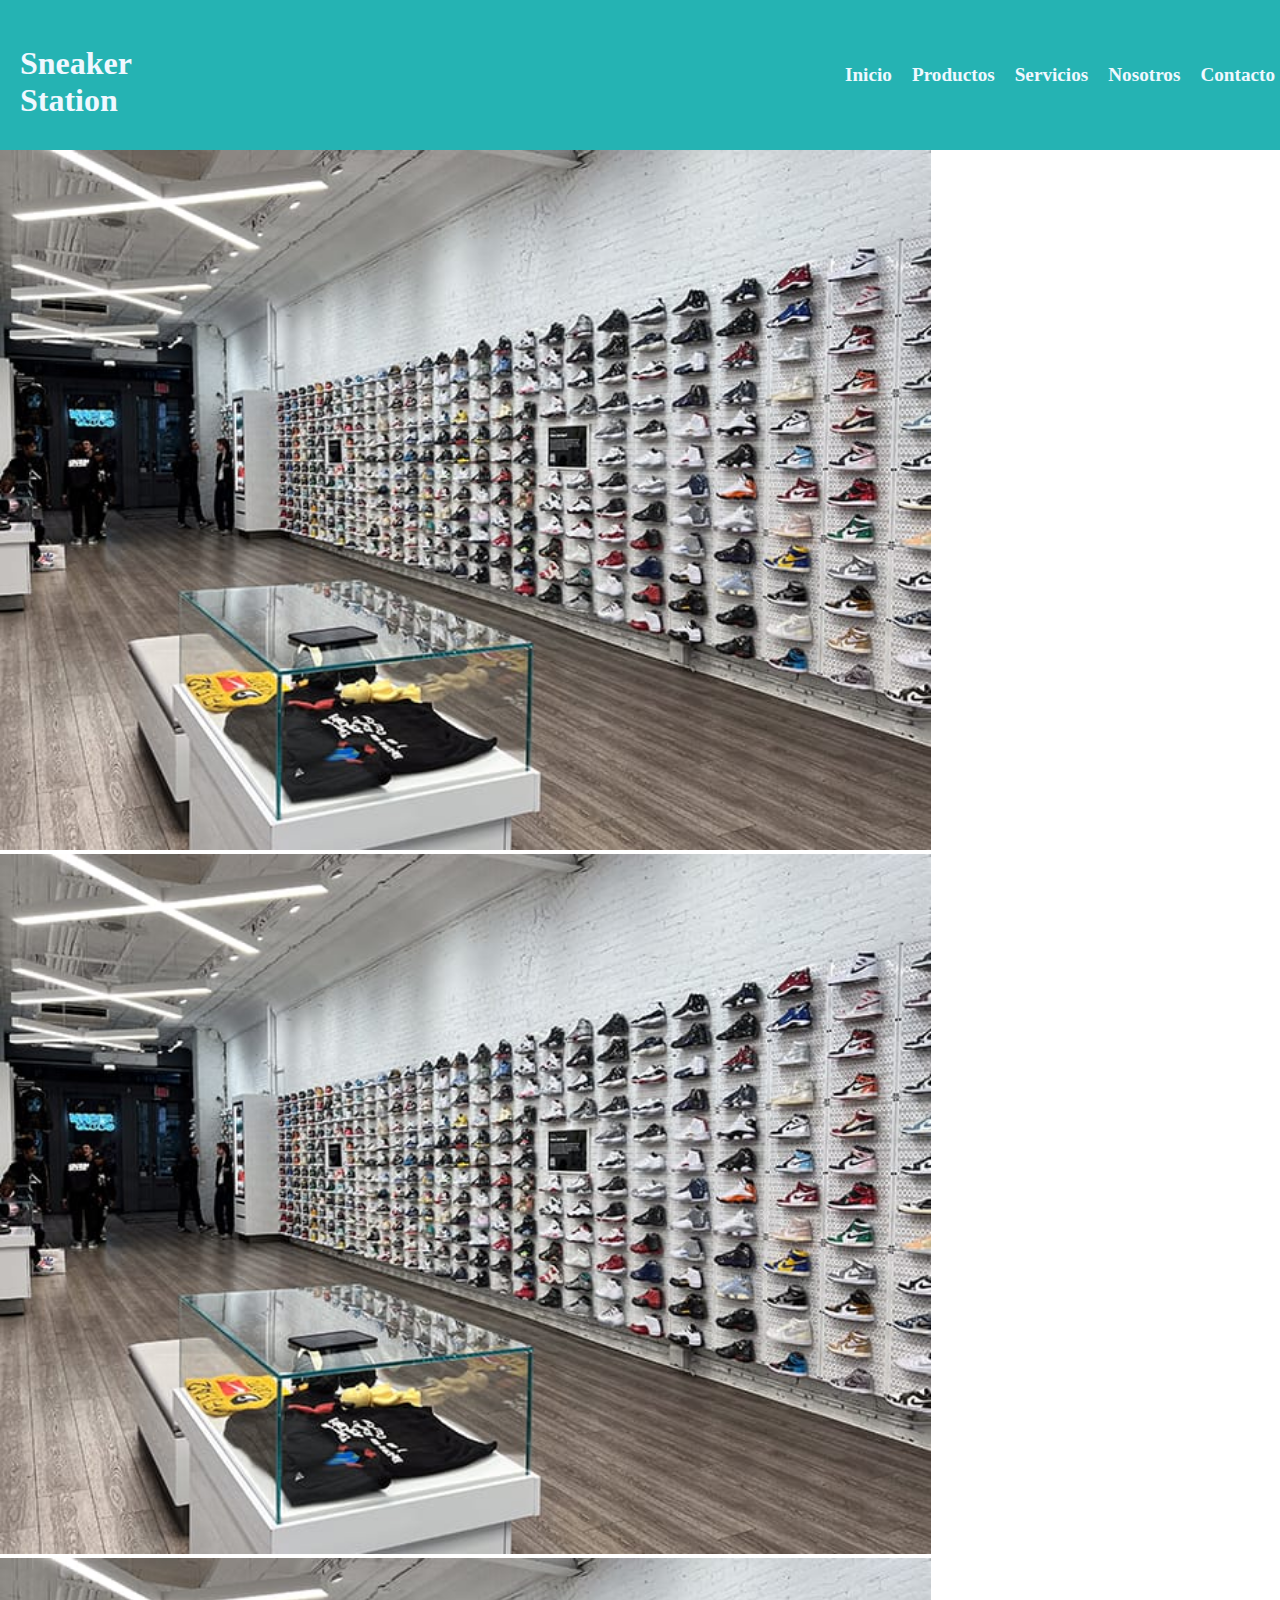
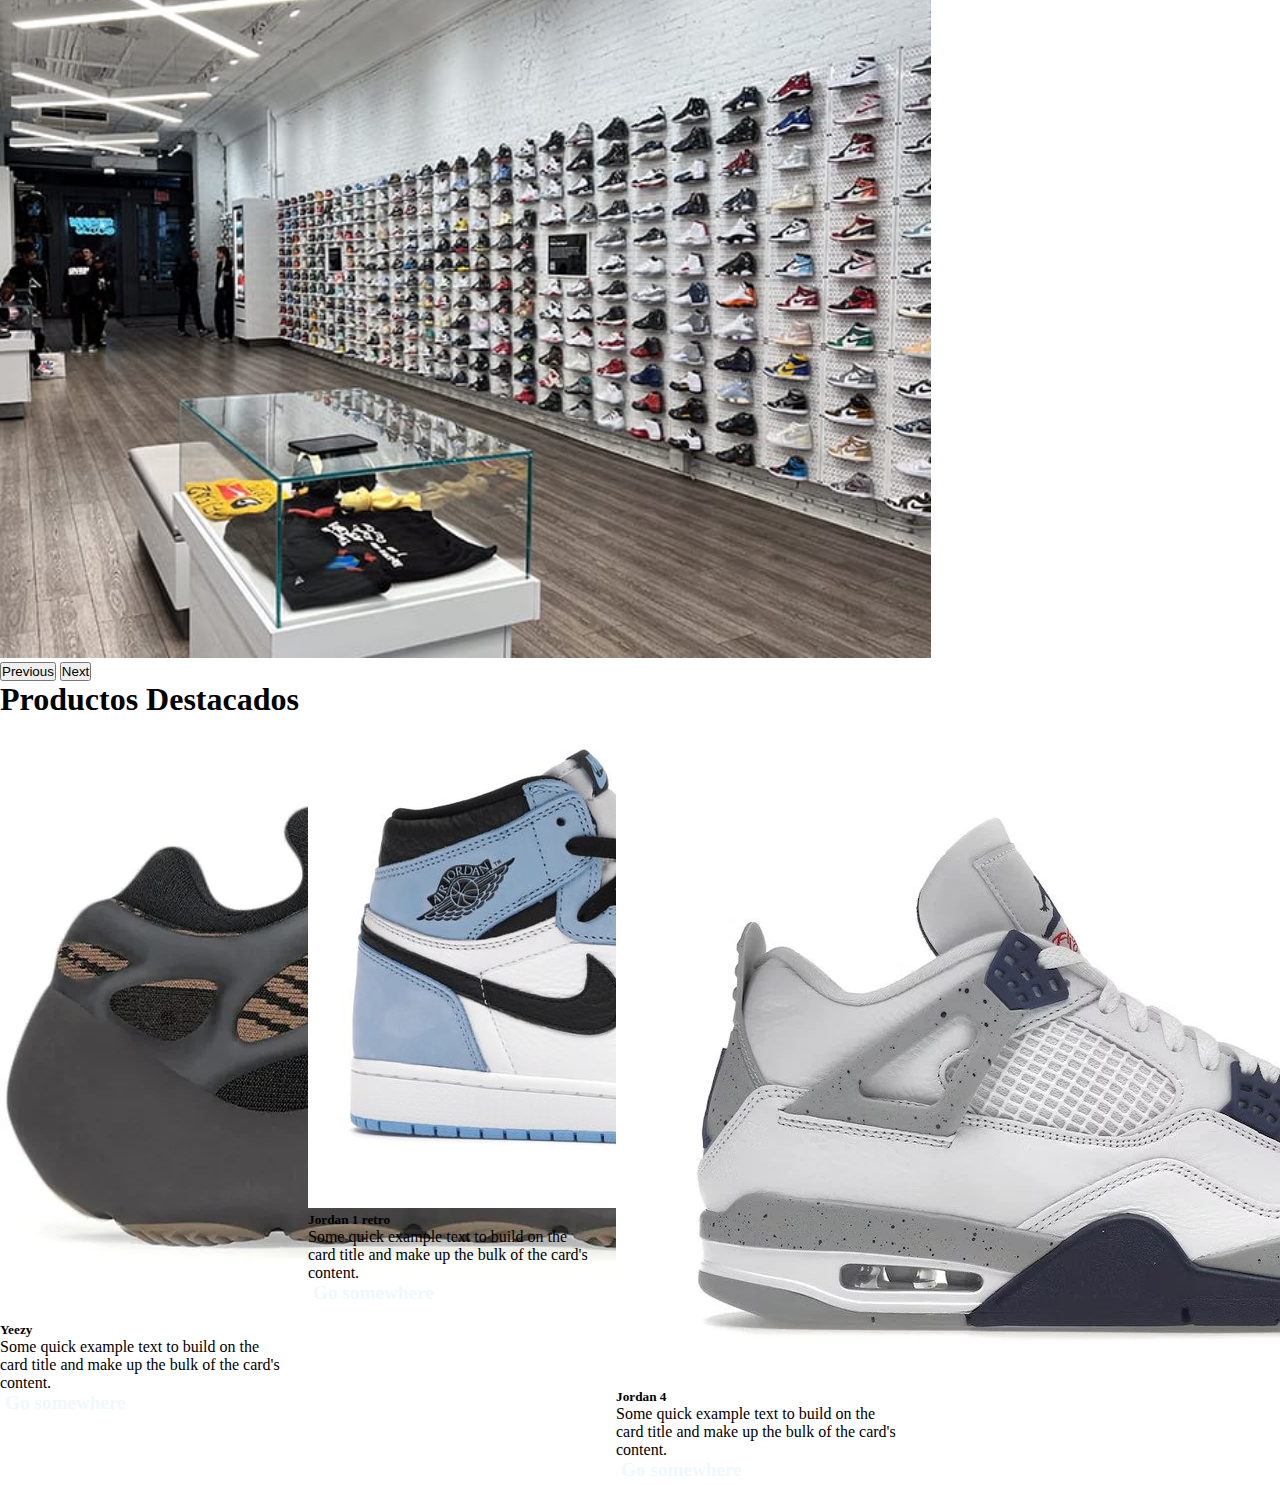
==== index.html @ c16ad3e0 "agregando todos los archivos" ====
<!DOCTYPE html>
<html lang="en">
<head>
    <meta charset="UTF-8">
    <meta name="viewport" content="width=device-width, initial-scale=1.0">
    <title>Document</title>
    <link rel="stylesheet" href="./css/style.css">
    <link href="https://cdn.jsdelivr.net/npm/bootstrap@5.0.2/dist/css/bootstrap.min.css" rel="stylesheet" integrity="sha384-EVSTQN3/azprG1Anm3QDgpJLIm9Nao0Yz1ztcQTwFspd3yD65VohhpuuCOmLASjC" crossorigin="anonymous">
</head>
<body>
<!-- Esto es el header-->
    <header class="navegador">
        <div class="cajaLogo">
            <h1>Sneaker Station</h1>
        </div>
        
        <div class="cajaLista">
            <ul class="lista">
                <li class="boton"><a href="index.html">Inicio</a></li>
                <li class="boton"><a href="pages/productos.html">Productos</a></li>
                <li class="boton"><a href="pages/servicios.html">Servicios</a></li>
                <li class="boton"><a href="pages/nosotros.html">Nosotros</a></li>
                <li class="boton"><a href="pages/contacto.html">Contacto</a></li>
            </ul>
        <div class="boton-hamburguesa"> 
          &#9776;
        </div>
    
        </div>
    </header>
    
    
    <div id="carouselExampleControls" class="carousel slide" data-bs-ride="carousel">
        <div class="carousel-inner">
          <div class="carousel-item active">
            <img src="/imagenes/pagina-inicio.jpg" class="d-block w-100" id="imagen-inicio" alt="...">
          </div>
          <div class="carousel-item">
            <img src="/imagenes/pagina-inicio.jpg" class="d-block w-100" id="imagen-inicio" alt="...">
          </div>
          <div class="carousel-item">
            <img src="/imagenes/pagina-inicio.jpg" class="d-block w-100" id="imagen-inicio" alt="...">
          </div>
        </div>
        <button class="carousel-control-prev" type="button" data-bs-target="#carouselExampleControls" data-bs-slide="prev">
          <span class="carousel-control-prev-icon" aria-hidden="true"></span>
          <span class="visually-hidden">Previous</span>
        </button>
        <button class="carousel-control-next" type="button" data-bs-target="#carouselExampleControls" data-bs-slide="next">
          <span class="carousel-control-next-icon" aria-hidden="true"></span>
          <span class="visually-hidden">Next</span>
        </button>
      </div>

  <h1 class="titulo-productos">Productos Destacados</h1>
     
  <div class="caja-tarjetas">   
    
    <div class="card" style="width: 18rem;">
        <img src="./imagenes/16231742_30801412_1000_1000x.webp" class="card-img-top" alt="...">
        <div class="card-body">
          <h5 class="card-title">Yeezy </h5>
          <p class="card-text">Some quick example text to build on the card title and make up the bulk of the card's content.</p>
          <a href="#" class="btn btn-primary">Go somewhere</a>
        </div>
      </div>

      <div class="card" style="width: 18rem;">
        <img src="./imagenes/56c0d719869a4eac08d8745282273e8b.jpg" class="card-img-top" alt="...">
        <div class="card-body">
          <h5 class="card-title">Jordan 1 retro</h5>
          <p class="card-text">Some quick example text to build on the card title and make up the bulk of the card's content.</p>
          <a href="#" class="btn btn-primary">Go somewhere</a>
        </div>
      </div>

      <div class="card" style="width: 18rem;">
        <img src="./imagenes/jordan4retromidnightnavyDH6927-140.webp" class="card-img-top" alt="...">
        <div class="card-body">
          <h5 class="card-title">Jordan 4</h5>
          <p class="card-text">Some quick example text to build on the card title and make up the bulk of the card's content.</p>
          <a href="#" class="btn btn-primary">Go somewhere</a>
        </div>
      </div>
    
    </div>


    <script src="https://cdn.jsdelivr.net/npm/bootstrap@5.0.2/dist/js/bootstrap.bundle.min.js" integrity="sha384-MrcW6ZMFYlzcLA8Nl+NtUVF0sA7MsXsP1UyJoMp4YLEuNSfAP+JcXn/tWtIaxVXM" crossorigin="anonymous"></script>
</body>
</html>
---- css/style.css ----
/* reset */
* {
    margin: 0;
    padding: 0;
    box-sizing: border-box; 
}

/*header ESCRITORIO*/
.navegador{
    height: 150px;
    background-color: rgb(37, 179, 179);
    display: flex;
    justify-content: space-between;
    align-items: center;

}
.cajaLogo{
    width: 100px;
    height: 100px;
    font-weight: 500;
    color: aliceblue;
    padding: 20px;
}
.lista{
    display: flex;
    gap: 10px;
    list-style: none;
}
a{
    text-decoration: none;
    color: aliceblue;
    font-size: 1.2rem;
    padding: 5px;
    font-weight: 600;
}
a:hover{
    color: blueviolet;
}

/*imagen-inicio ESCRITORIO*/
#imagen-inicio{
       height: 700px;
       
    
}
.imagen-inicio{
    position: relative;
    display: flex;
    flex-direction: column;
    align-items: center;
    justify-content: center;
}
.texto{
    position: absolute;
            top: 50%;
            left: 50%;
            transform: translate(-50%, -50%);
            color: aliceblue;
            font-size: 30px;
            background-color: rgba(17, 15, 15, 0.733);
            font-weight: 500;
}

.caja-tarjetas{
    display: flex;
    gap: 20px;
}

.boton-hamburguesa{
    display: none;
    font-size: 24px;
    cursor: pointer;
    padding: 15px;
}

.grid{
    display: grid;
    gap: 45px;
    grid-template-columns: repeat(auto-fill,minmax(200px,1fr));
}



/* Media Celular */


@media screen and (max-width:600px) {
    
    a{
        font-size: 10px;
    }
    
    .titulo-productos{
        color: red;
    }

    .caja-tarjetas{
        display: flex;
        flex-direction: column;
        align-items: center;
    }

    .lista{
        display: none;
    }

    .boton-hamburguesa{
        display:block;
    }
    
}

/* Media Tablet */
 
@media screen and (min-width:601px) and (max-width:1200px) {
    
   

}
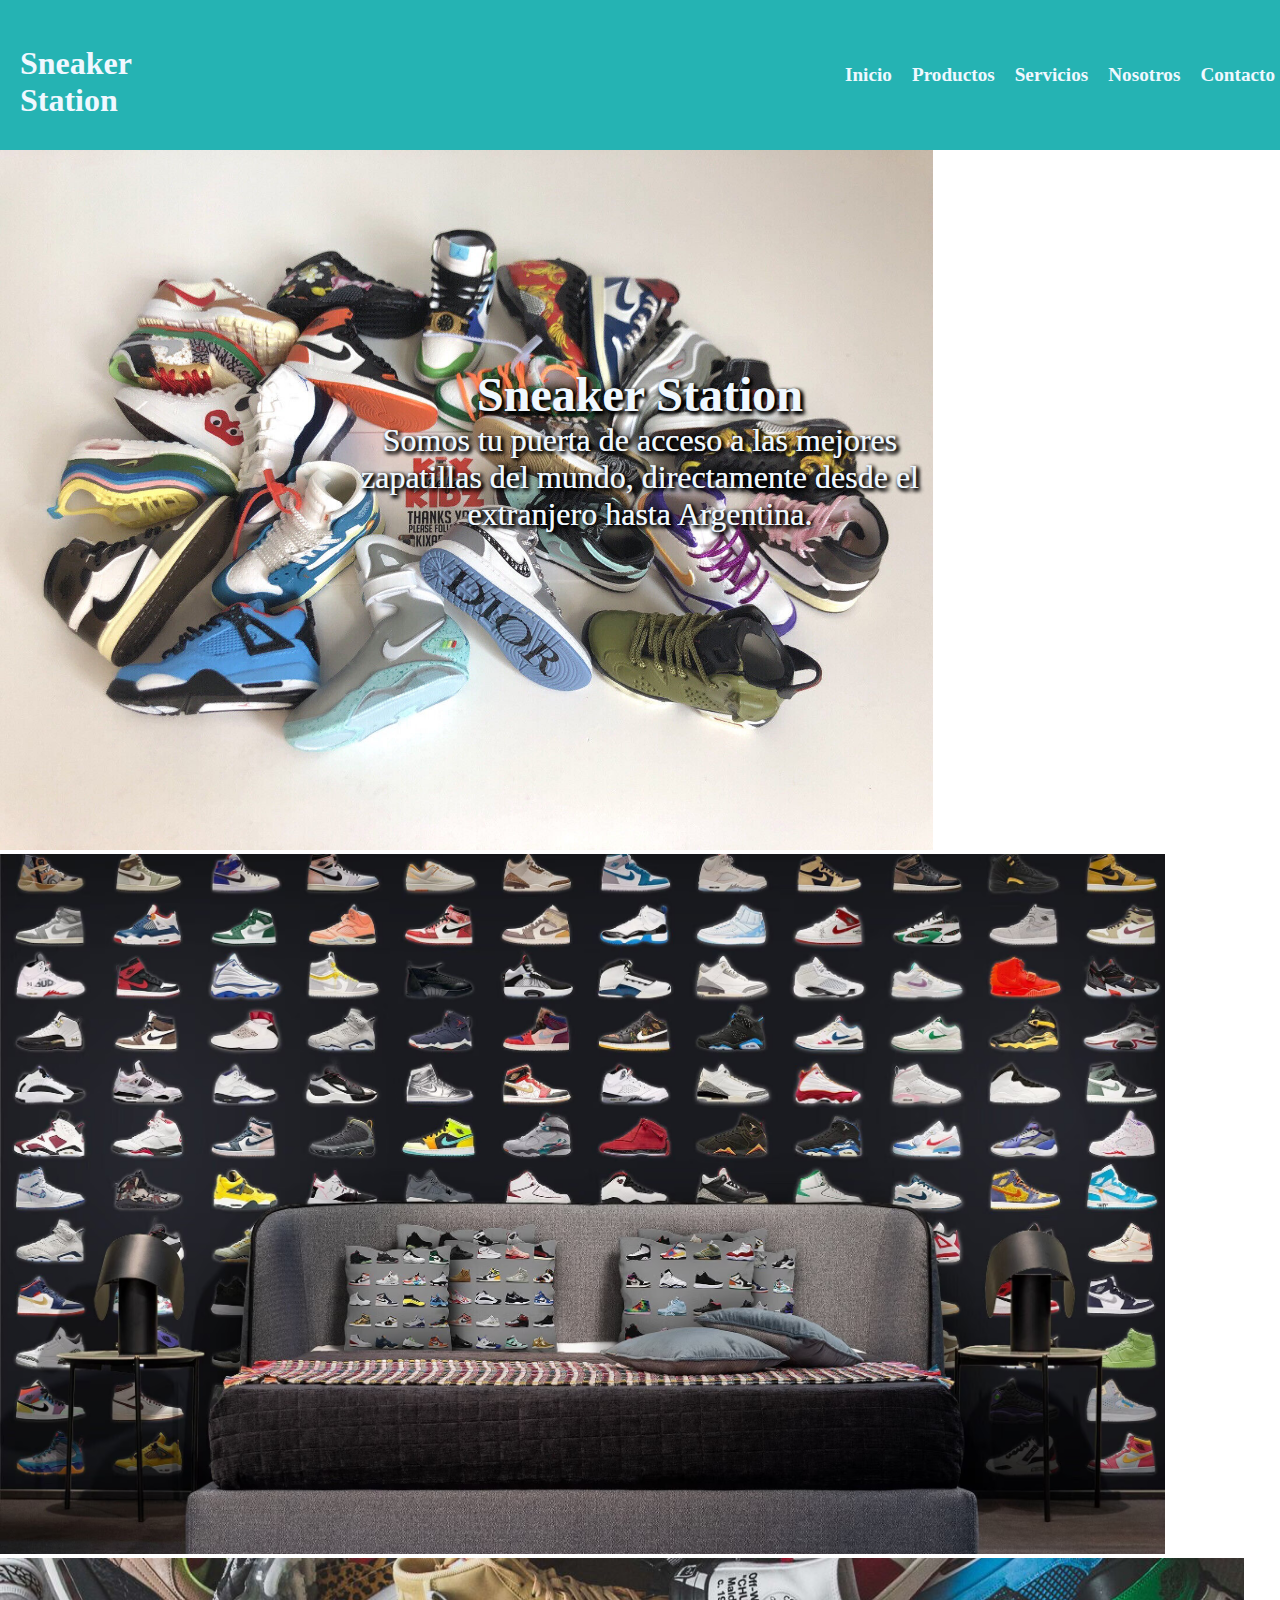
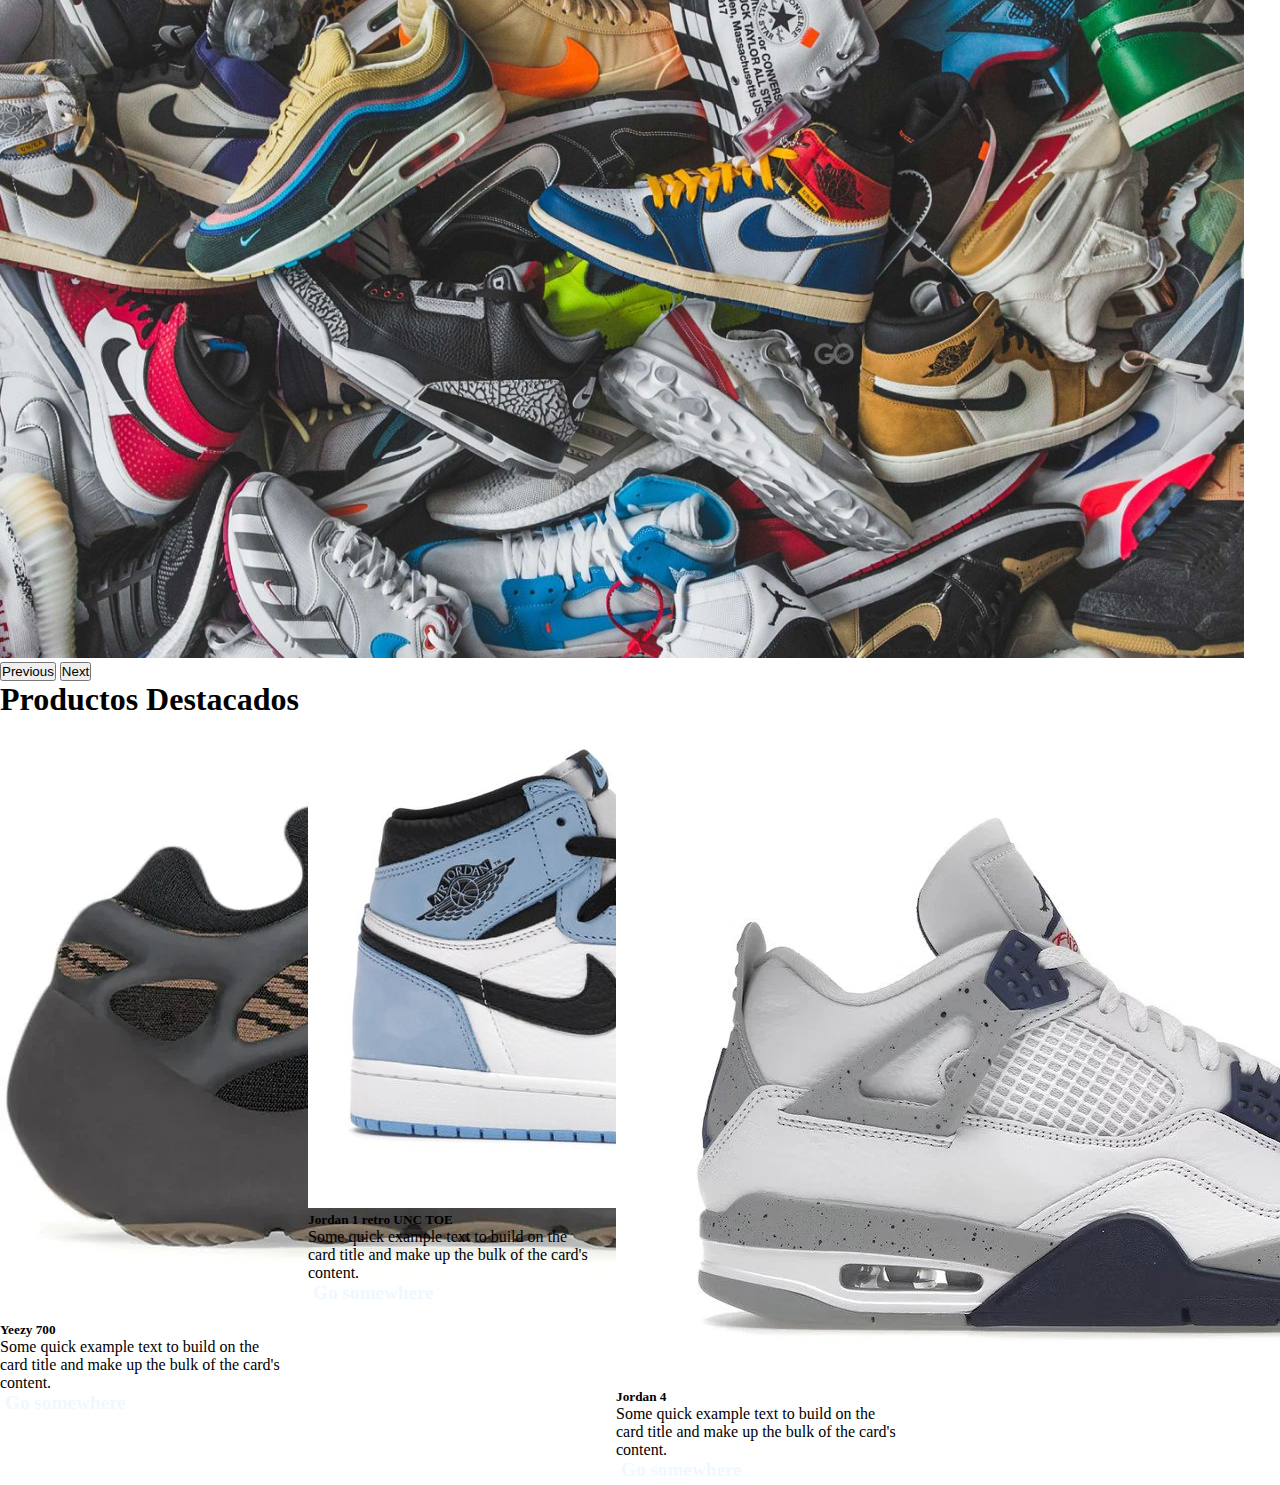
==== commit a6893928: "Cambios" ====
--- a/index.html
+++ b/index.html
@@ -3,7 +3,7 @@
 <head>
     <meta charset="UTF-8">
     <meta name="viewport" content="width=device-width, initial-scale=1.0">
-    <title>Document</title>
+    <title>Inicio</title>
     <link rel="stylesheet" href="./css/style.css">
     <link href="https://cdn.jsdelivr.net/npm/bootstrap@5.0.2/dist/css/bootstrap.min.css" rel="stylesheet" integrity="sha384-EVSTQN3/azprG1Anm3QDgpJLIm9Nao0Yz1ztcQTwFspd3yD65VohhpuuCOmLASjC" crossorigin="anonymous">
 </head>
@@ -31,15 +31,28 @@
     
     
     <div id="carouselExampleControls" class="carousel slide" data-bs-ride="carousel">
+      
         <div class="carousel-inner">
           <div class="carousel-item active">
-            <img src="/imagenes/pagina-inicio.jpg" class="d-block w-100" id="imagen-inicio" alt="...">
+            <img src="./imagenes/posible escritorio 5.jpg" class="d-block w-100" id="imagen-inicio" alt="...">
+            <div class="presentacion">
+              <h3 class="titulo">Sneaker Station </h3>
+              <p class="parrafo">Somos tu puerta de acceso a las mejores zapatillas del mundo, directamente desde el extranjero hasta Argentina.</p>
+            </div>
           </div>
           <div class="carousel-item">
-            <img src="/imagenes/pagina-inicio.jpg" class="d-block w-100" id="imagen-inicio" alt="...">
+            <img src="./imagenes/Posible fondo de home 2.avif" class="d-block w-100" id="imagen-inicio" alt="...">
+            <div class="presentacion">
+              <h3 class="titulo">Sneaker Station </h3>
+              <p class="parrafo">Somos tu puerta de acceso a las mejores zapatillas del mundo, directamente desde el extranjero hasta Argentina.</p>
+            </div>
           </div>
           <div class="carousel-item">
-            <img src="/imagenes/pagina-inicio.jpg" class="d-block w-100" id="imagen-inicio" alt="...">
+            <img src="./imagenes/posible escritorio 6.jpg" class="d-block w-100" id="imagen-inicio" alt="...">
+            <div class="presentacion">
+              <h3 class="titulo">Sneaker Station </h3>
+              <p class="parrafo">Somos tu puerta de acceso a las mejores zapatillas del mundo, directamente desde el extranjero hasta Argentina.</p>
+            </div>
           </div>
         </div>
         <button class="carousel-control-prev" type="button" data-bs-target="#carouselExampleControls" data-bs-slide="prev">
@@ -57,18 +70,18 @@
   <div class="caja-tarjetas">   
     
     <div class="card" style="width: 18rem;">
-        <img src="./imagenes/16231742_30801412_1000_1000x.webp" class="card-img-top" alt="...">
+        <img src="./imagenes/YEEZY 700.webp" class="card-img-top" alt="...">
         <div class="card-body">
-          <h5 class="card-title">Yeezy </h5>
+          <h5 class="card-title">Yeezy 700 </h5>
           <p class="card-text">Some quick example text to build on the card title and make up the bulk of the card's content.</p>
           <a href="#" class="btn btn-primary">Go somewhere</a>
         </div>
       </div>
 
       <div class="card" style="width: 18rem;">
-        <img src="./imagenes/56c0d719869a4eac08d8745282273e8b.jpg" class="card-img-top" alt="...">
+        <img src="./imagenes/Jordan 1 retro UNC TOE.jpg" class="card-img-top" alt="...">
         <div class="card-body">
-          <h5 class="card-title">Jordan 1 retro</h5>
+          <h5 class="card-title">Jordan 1 retro UNC TOE</h5>
           <p class="card-text">Some quick example text to build on the card title and make up the bulk of the card's content.</p>
           <a href="#" class="btn btn-primary">Go somewhere</a>
         </div>
--- a/css/style.css
+++ b/css/style.css
@@ -58,7 +58,7 @@
             color: aliceblue;
             font-size: 30px;
             background-color: rgba(17, 15, 15, 0.733);
-            font-weight: 500;
+            
 }
 
 .caja-tarjetas{
@@ -78,6 +78,27 @@
     gap: 45px;
     grid-template-columns: repeat(auto-fill,minmax(200px,1fr));
 }
+
+.presentacion{
+    position: absolute;
+    top: 50%;
+    left: 50%;
+    transform: translate(-50%,-50%);
+    text-align: center;
+}
+
+.titulo{
+font-size: 3rem;
+text-shadow: 2px 2px 4px rgb(0, 0, 0);
+color: aliceblue;
+}
+
+.parrafo{
+    font-size: 2rem;
+text-shadow: 2px 2px 4px rgb(0, 0, 0);
+color: aliceblue;
+}
+
 
 
 
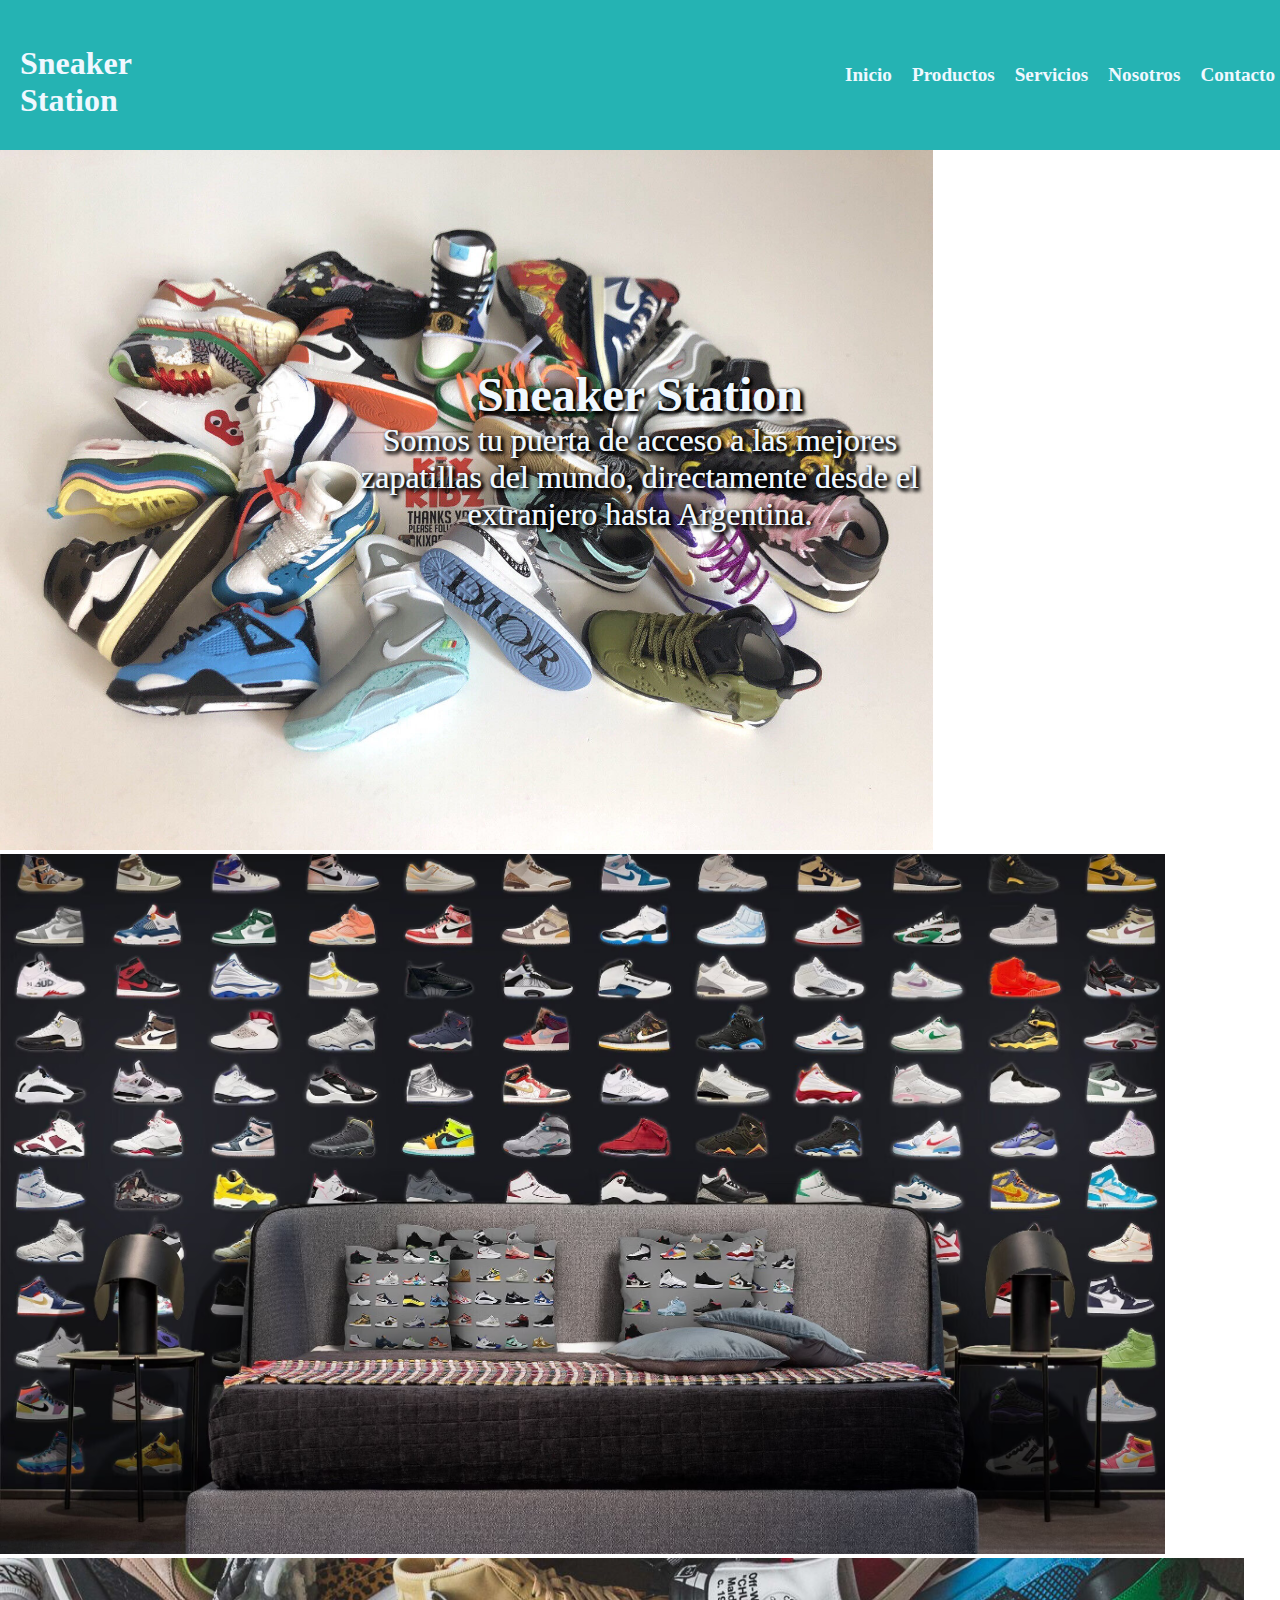
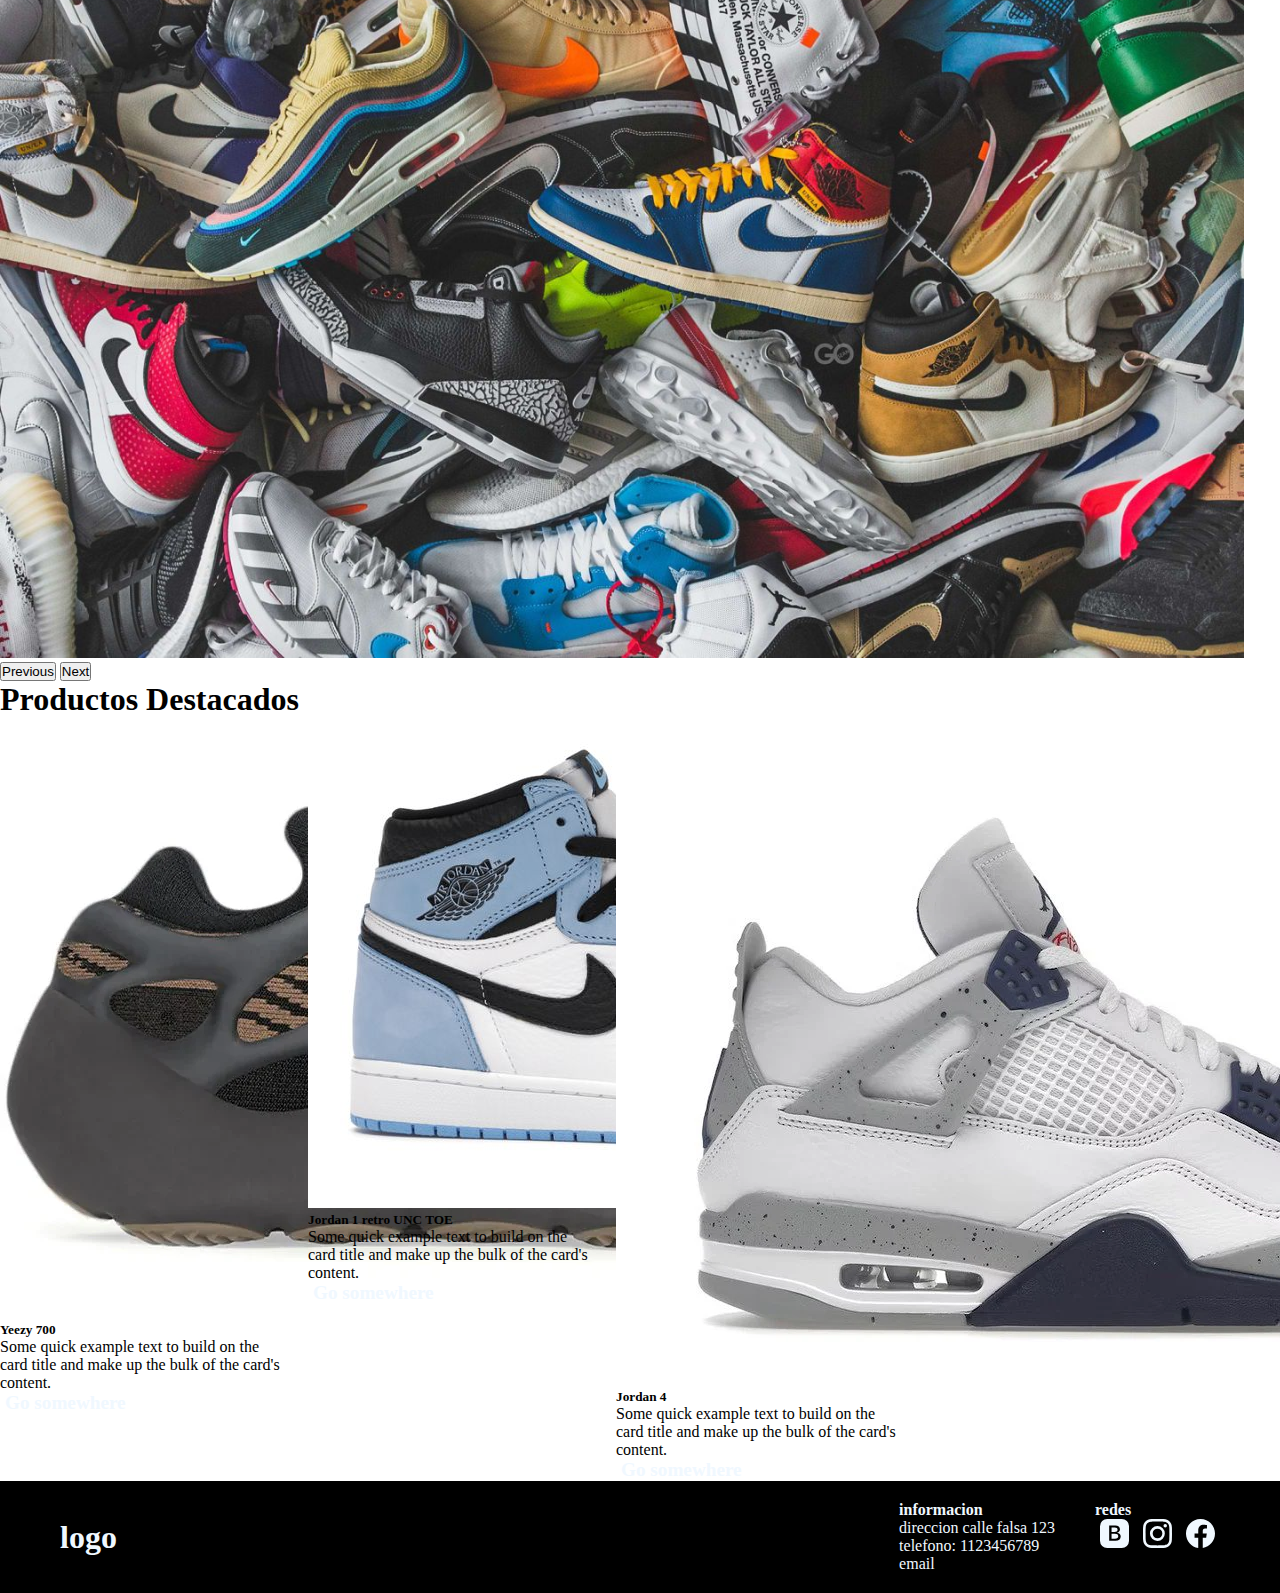
==== commit f298fd69: "agregando footer" ====
--- a/index.html
+++ b/index.html
@@ -98,7 +98,38 @@
     
     </div>
 
+<footer>
+<div class="footerCaja">
+  <div class="logo">
+<h1>logo</h1>
+  </div>
+  <div class="columnas">
+    <div class="columna">
+<h4>informacion</h4>
+<p>direccion calle falsa 123</p>
+<p>telefono: 1123456789</p>
+<p>email</p>
+    </div>
+<div class="columna">
+<h4>redes</h4>
+<div class="iconos">
+  <a class="animate_animated animate_backInRight " href="https://www.booking.com/hotel/ar/malala-jujuy-hostel.es-ar.html?aid=318615;label=Spanish_Argentina_ES_AR_20153587225-6h15TH8LvM25bNckrW9zZwS107692793425%3Apl%3Ata%3Ap1%3Ap2%3Aac%3Aap%3Aneg%3Afi%3Atidsa-162435869305%3Alp9041031%3Ali%3Adec%3Adm;sid=dc4abcda1e515b5c8eb243166fb2d499;dest_id=-1014053;dest_type=city;dist=0;group_adults=2;group_children=0;hapos=1;hpos=1;no_rooms=1;req_adults=2;req_children=0;room1=A%2CA;sb_price_type=total;sr_order=popularity;srepoch=1647261638;srpvid=b924592210bc0128;type=total;ucfs=1&#hotelTmpl"><svg xmlns="http://www.w3.org/2000/svg" width="29" height="29" fill="currentColor" class="bi bi-bootstrap-fill" viewBox="0 0 16 16">
+    <path d="M6.375 7.125V4.658h1.78c.973 0 1.542.457 1.542 1.237 0 .802-.604 1.23-1.764 1.23H6.375zm0 3.762h1.898c1.184 0 1.81-.48 1.81-1.377 0-.885-.65-1.348-1.886-1.348H6.375v2.725z"/>
+    <path d="M4.002 0a4 4 0 0 0-4 4v8a4 4 0 0 0 4 4h8a4 4 0 0 0 4-4V4a4 4 0 0 0-4-4h-8zm1.06 12V3.545h3.399c1.587 0 2.543.809 2.543 2.11 0 .884-.65 1.675-1.483 1.816v.1c1.143.117 1.904.931 1.904 2.033 0 1.488-1.084 2.396-2.888 2.396H5.062z"/>
+  </svg></a>
+  <a class="animate_animated animate_backInRight " href="https://www.instagram.com/malalajujuyhostel/"><svg xmlns="http://www.w3.org/2000/svg" width="29" height="29" fill="currentColor" class="bi bi-instagram" viewBox="0 0 16 16">
+    <path d="M8 0C5.829 0 5.556.01 4.703.048 3.85.088 3.269.222 2.76.42a3.917 3.917 0 0 0-1.417.923A3.927 3.927 0 0 0 .42 2.76C.222 3.268.087 3.85.048 4.7.01 5.555 0 5.827 0 8.001c0 2.172.01 2.444.048 3.297.04.852.174 1.433.372 1.942.205.526.478.972.923 1.417.444.445.89.719 1.416.923.51.198 1.09.333 1.942.372C5.555 15.99 5.827 16 8 16s2.444-.01 3.298-.048c.851-.04 1.434-.174 1.943-.372a3.916 3.916 0 0 0 1.416-.923c.445-.445.718-.891.923-1.417.197-.509.332-1.09.372-1.942C15.99 10.445 16 10.173 16 8s-.01-2.445-.048-3.299c-.04-.851-.175-1.433-.372-1.941a3.926 3.926 0 0 0-.923-1.417A3.911 3.911 0 0 0 13.24.42c-.51-.198-1.092-.333-1.943-.372C10.443.01 10.172 0 7.998 0h.003zm-.717 1.442h.718c2.136 0 2.389.007 3.232.046.78.035 1.204.166 1.486.275.373.145.64.319.92.599.28.28.453.546.598.92.11.281.24.705.275 1.485.039.843.047 1.096.047 3.231s-.008 2.389-.047 3.232c-.035.78-.166 1.203-.275 1.485a2.47 2.47 0 0 1-.599.919c-.28.28-.546.453-.92.598-.28.11-.704.24-1.485.276-.843.038-1.096.047-3.232.047s-2.39-.009-3.233-.047c-.78-.036-1.203-.166-1.485-.276a2.478 2.478 0 0 1-.92-.598 2.48 2.48 0 0 1-.6-.92c-.109-.281-.24-.705-.275-1.485-.038-.843-.046-1.096-.046-3.233 0-2.136.008-2.388.046-3.231.036-.78.166-1.204.276-1.486.145-.373.319-.64.599-.92.28-.28.546-.453.92-.598.282-.11.705-.24 1.485-.276.738-.034 1.024-.044 2.515-.045v.002zm4.988 1.328a.96.96 0 1 0 0 1.92.96.96 0 0 0 0-1.92zm-4.27 1.122a4.109 4.109 0 1 0 0 8.217 4.109 4.109 0 0 0 0-8.217zm0 1.441a2.667 2.667 0 1 1 0 5.334 2.667 2.667 0 0 1 0-5.334z"/>
+  </svg></a>
+  <a class="animate_animated animate_backInRight " href="https://www.facebook.com/search/top?q=malala%20jujuy"><svg xmlns="http://www.w3.org/2000/svg" width="29" height="29" fill="currentColor" class="bi bi-facebook" viewBox="0 0 16 16">
+    <path d="M16 8.049c0-4.446-3.582-8.05-8-8.05C3.58 0-.002 3.603-.002 8.05c0 4.017 2.926 7.347 6.75 7.951v-5.625h-2.03V8.05H6.75V6.275c0-2.017 1.195-3.131 3.022-3.131.876 0 1.791.157 1.791.157v1.98h-1.009c-.993 0-1.303.621-1.303 1.258v1.51h2.218l-.354 2.326H9.25V16c3.824-.604 6.75-3.934 6.75-7.951z"/>
+  </svg></a>
 
+</div>
+</div>
+
+  </div>
+</div>
+</footer>
     <script src="https://cdn.jsdelivr.net/npm/bootstrap@5.0.2/dist/js/bootstrap.bundle.min.js" integrity="sha384-MrcW6ZMFYlzcLA8Nl+NtUVF0sA7MsXsP1UyJoMp4YLEuNSfAP+JcXn/tWtIaxVXM" crossorigin="anonymous"></script>
 </body>
 </html>
--- a/css/style.css
+++ b/css/style.css
@@ -99,6 +99,38 @@
 color: aliceblue;
 }
 
+footer{
+background-color: black;
+width: 100%;
+padding: 20px;
+color: aliceblue;
+}
+
+.footerCaja{
+    display: flex;
+    justify-content: space-between;
+    align-items: center;
+    max-width: 1200px;
+    margin: 0 auto;
+    padding: 0 20px;
+
+}
+
+.columnas{
+display: flex;
+gap: 40px;
+}
+
+.columna{
+    display: flex;
+    flex-direction: column;
+}
+
+
+
+
+
+
 
 
 
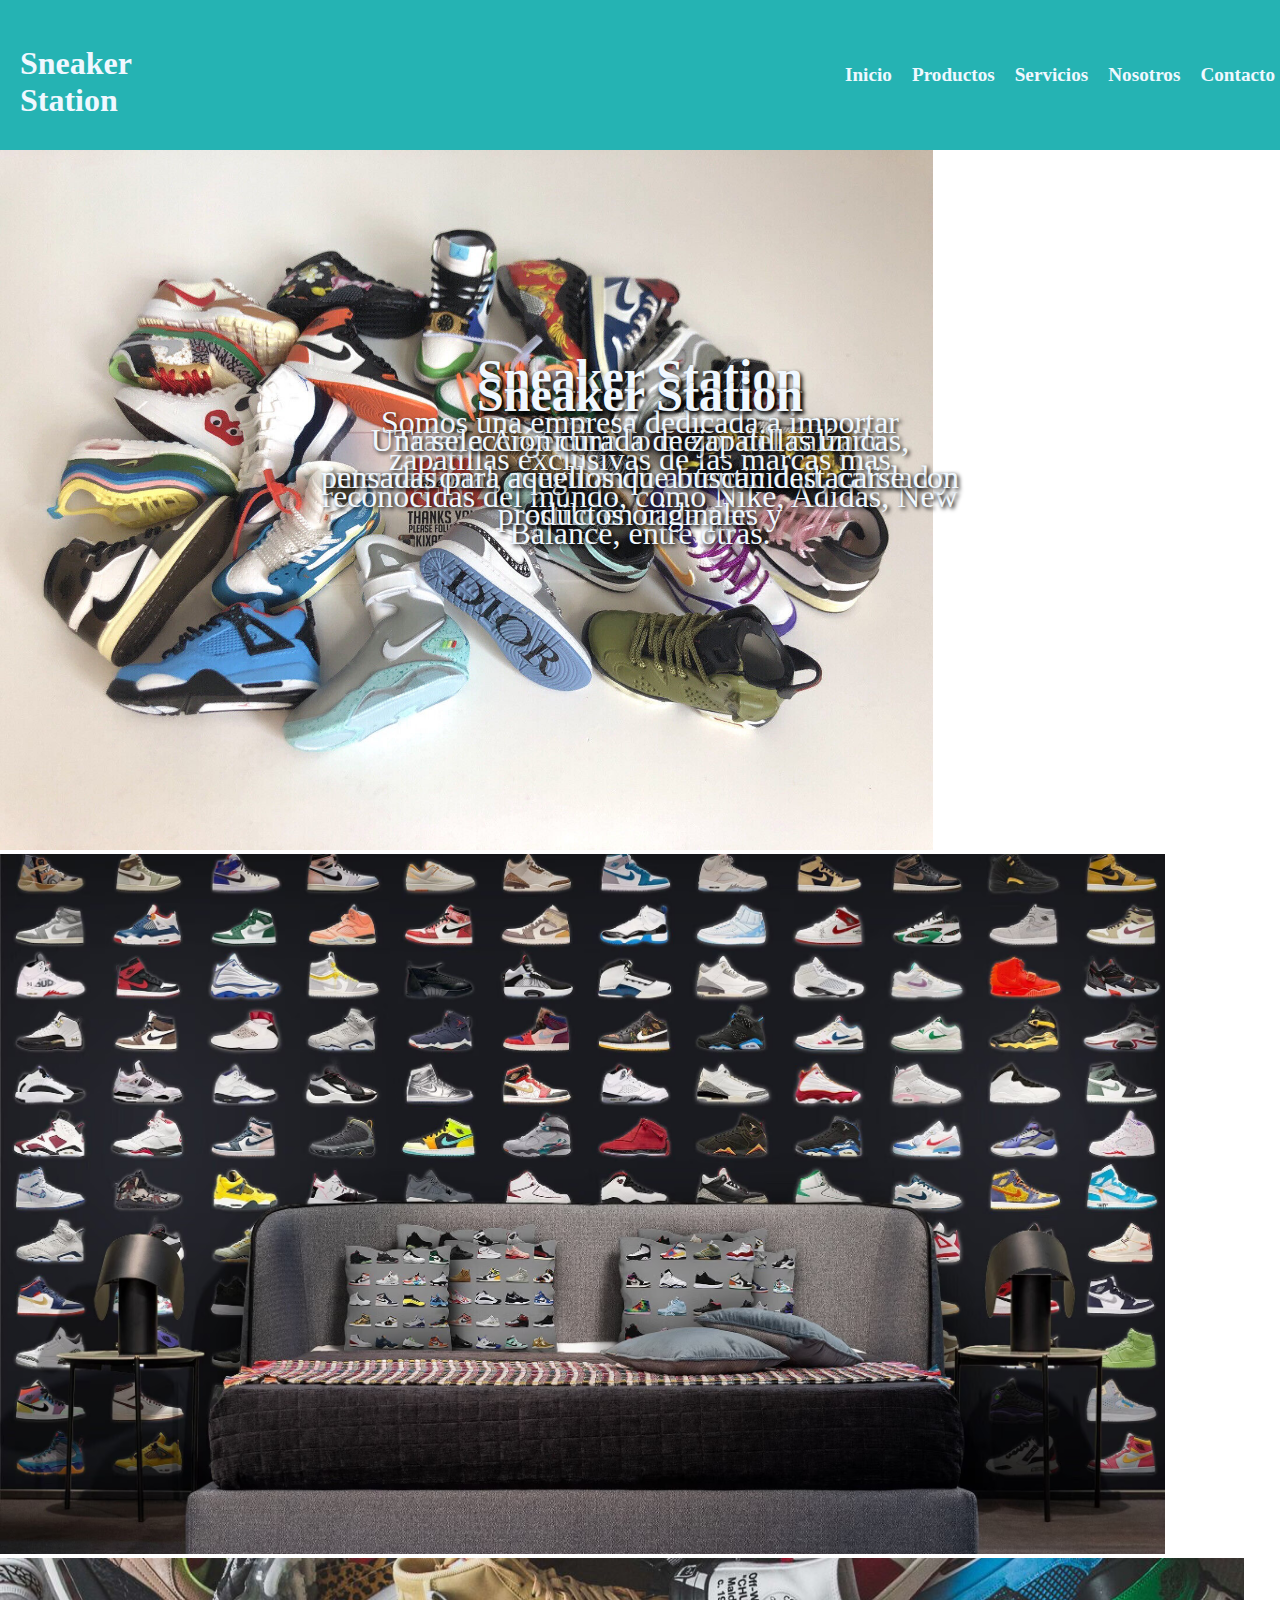
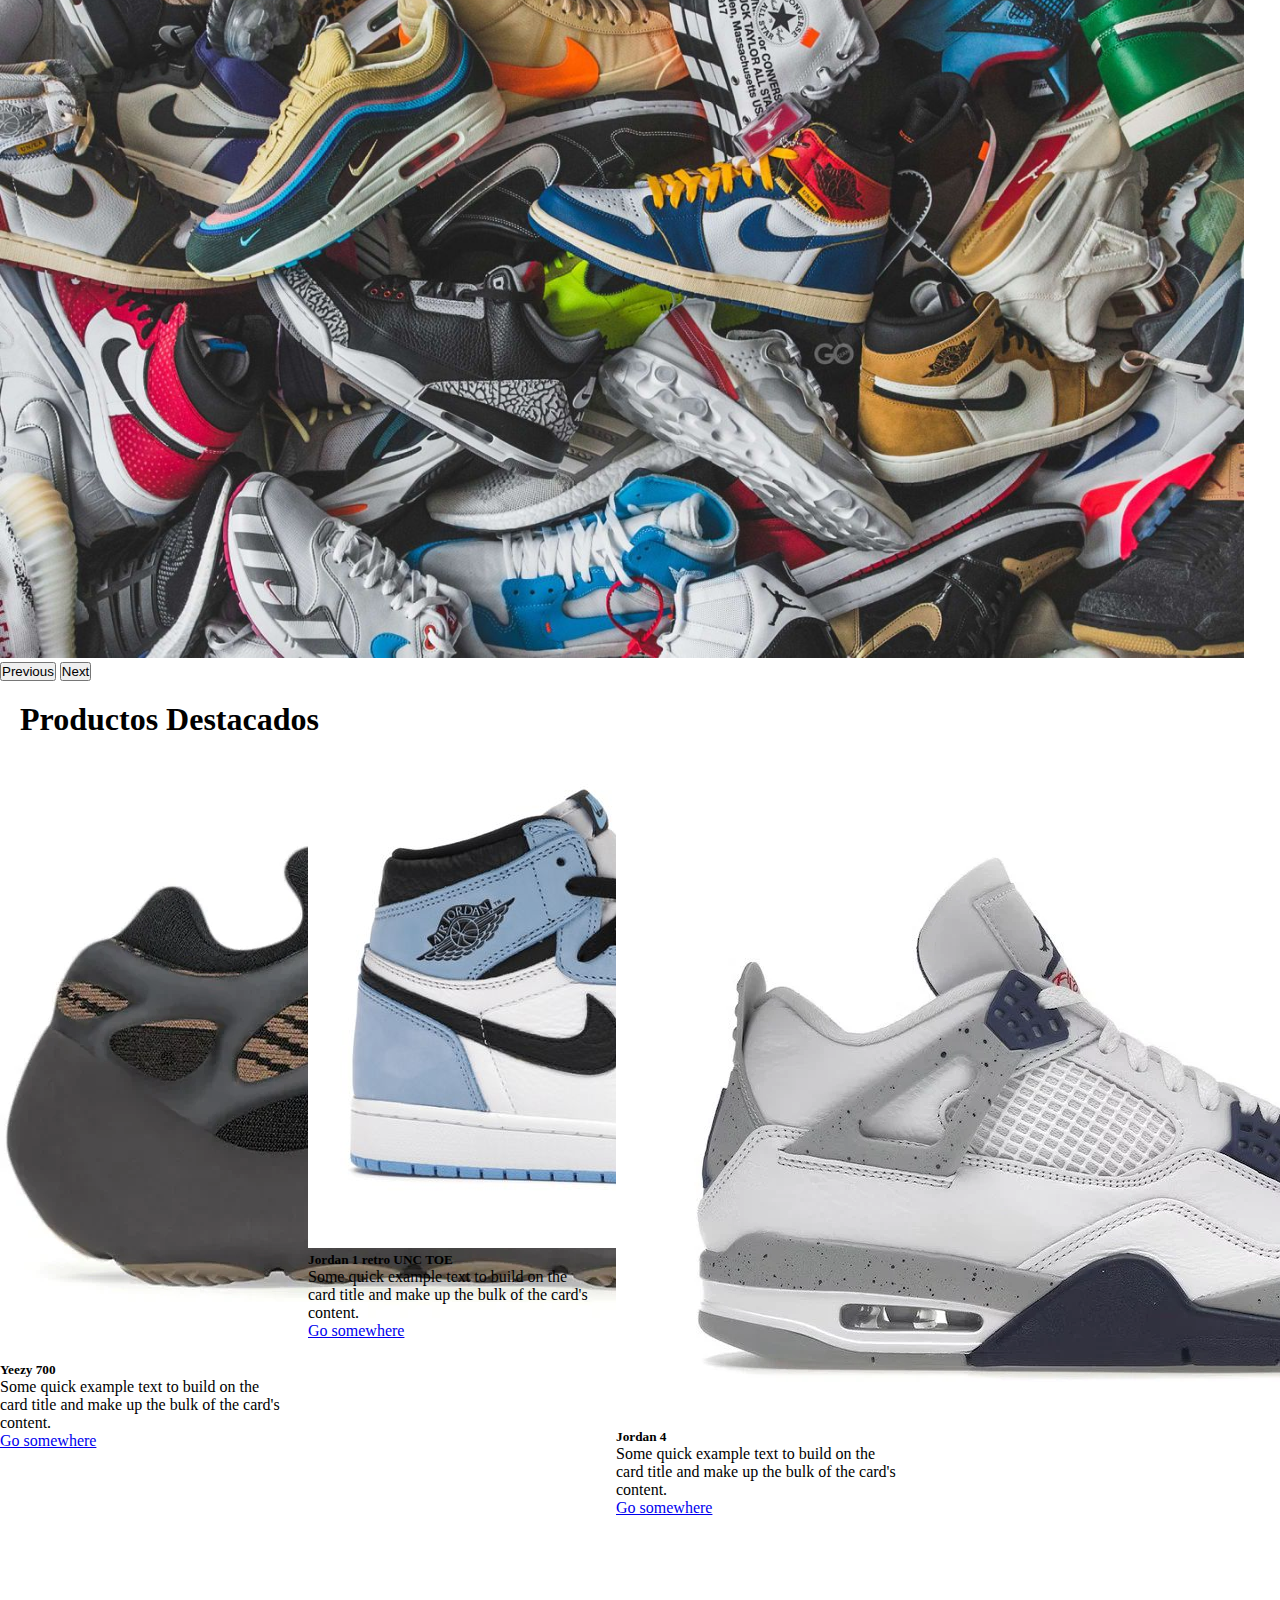
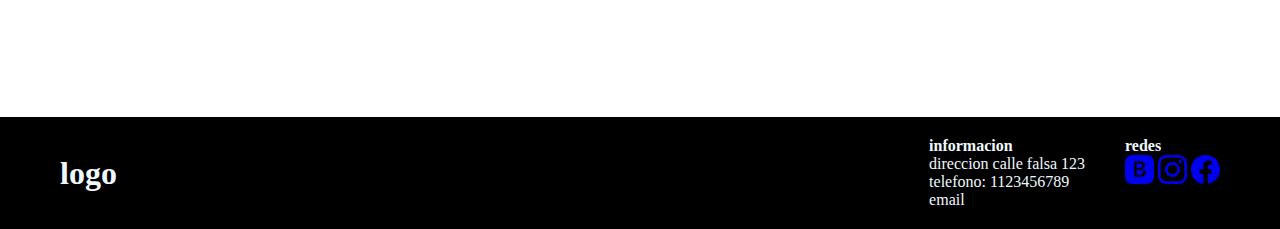
==== commit 1a864944: "integrando SASS" ====
--- a/index.html
+++ b/index.html
@@ -4,8 +4,9 @@
     <meta charset="UTF-8">
     <meta name="viewport" content="width=device-width, initial-scale=1.0">
     <title>Inicio</title>
+    <link href="https://cdn.jsdelivr.net/npm/bootstrap@5.0.2/dist/css/bootstrap.min.css" rel="stylesheet" integrity="sha384-EVSTQN3/azprG1Anm3QDgpJLIm9Nao0Yz1ztcQTwFspd3yD65VohhpuuCOmLASjC" crossorigin="anonymous">
     <link rel="stylesheet" href="./css/style.css">
-    <link href="https://cdn.jsdelivr.net/npm/bootstrap@5.0.2/dist/css/bootstrap.min.css" rel="stylesheet" integrity="sha384-EVSTQN3/azprG1Anm3QDgpJLIm9Nao0Yz1ztcQTwFspd3yD65VohhpuuCOmLASjC" crossorigin="anonymous">
+    <link rel="stylesheet" href="./css/styleSASS.css">
 </head>
 <body>
 <!-- Esto es el header-->
@@ -16,11 +17,11 @@
         
         <div class="cajaLista">
             <ul class="lista">
-                <li class="boton"><a href="index.html">Inicio</a></li>
-                <li class="boton"><a href="pages/productos.html">Productos</a></li>
-                <li class="boton"><a href="pages/servicios.html">Servicios</a></li>
-                <li class="boton"><a href="pages/nosotros.html">Nosotros</a></li>
-                <li class="boton"><a href="pages/contacto.html">Contacto</a></li>
+                <li ><a class="boton" href="index.html">Inicio</a></li>
+                <li ><a class="boton" href="pages/productos.html">Productos</a></li>
+                <li ><a class="boton" href="pages/servicios.html">Servicios</a></li>
+                <li ><a class="boton" href="pages/nosotros.html">Nosotros</a></li>
+                <li ><a class="boton" href="pages/contacto.html">Contacto</a></li>
             </ul>
         <div class="boton-hamburguesa"> 
           &#9776;
@@ -37,21 +38,21 @@
             <img src="./imagenes/posible escritorio 5.jpg" class="d-block w-100" id="imagen-inicio" alt="...">
             <div class="presentacion">
               <h3 class="titulo">Sneaker Station </h3>
-              <p class="parrafo">Somos tu puerta de acceso a las mejores zapatillas del mundo, directamente desde el extranjero hasta Argentina.</p>
+              <p class="parrafo">Somos una empresa dedicada a importar zapatillas exclusivas de las marcas más reconocidas del mundo, como Nike, Adidas, New Balance, entre otras.</p>
             </div>
           </div>
           <div class="carousel-item">
             <img src="./imagenes/Posible fondo de home 2.avif" class="d-block w-100" id="imagen-inicio" alt="...">
             <div class="presentacion">
               <h3 class="titulo">Sneaker Station </h3>
-              <p class="parrafo">Somos tu puerta de acceso a las mejores zapatillas del mundo, directamente desde el extranjero hasta Argentina.</p>
+              <p class="parrafo">Traer a Argentina lo mejor del calzado internacional, asegurando autenticidad, calidad y estilo en cada par.</p>
             </div>
           </div>
           <div class="carousel-item">
             <img src="./imagenes/posible escritorio 6.jpg" class="d-block w-100" id="imagen-inicio" alt="...">
             <div class="presentacion">
               <h3 class="titulo">Sneaker Station </h3>
-              <p class="parrafo">Somos tu puerta de acceso a las mejores zapatillas del mundo, directamente desde el extranjero hasta Argentina.</p>
+              <p class="parrafo">Una selección curada de zapatillas únicas, pensadas para aquellos que buscan destacarse con productos originales y </p de primera calidad.>
             </div>
           </div>
         </div>
--- a/css/style.css
+++ b/css/style.css
@@ -3,6 +3,7 @@
     margin: 0;
     padding: 0;
     box-sizing: border-box; 
+    
 }
 
 /*header ESCRITORIO*/
@@ -26,7 +27,7 @@
     gap: 10px;
     list-style: none;
 }
-a{
+.boton{
     text-decoration: none;
     color: aliceblue;
     font-size: 1.2rem;
@@ -50,6 +51,14 @@
     align-items: center;
     justify-content: center;
 }
+
+.titulo-productos{
+    padding: 20px;
+}
+.tituloProducto{
+    padding: 20px;
+}
+
 .texto{
     position: absolute;
             top: 50%;
@@ -104,6 +113,7 @@
 width: 100%;
 padding: 20px;
 color: aliceblue;
+margin-top: 200px;
 }
 
 .footerCaja{
@@ -126,7 +136,18 @@
     flex-direction: column;
 }
 
+.servicios{
+    padding: 50px 20px;
+}
 
+.servicios-caja{
+display: flex;
+justify-content: space-between;
+align-items: flex-start;
+max-width: 1200px;
+margin: 0 auto;
+gap: 20px;
+}
 
 
 
@@ -143,9 +164,7 @@
         font-size: 10px;
     }
     
-    .titulo-productos{
-        color: red;
-    }
+  
 
     .caja-tarjetas{
         display: flex;
--- a/css/styleSASS.css
+++ b/css/styleSASS.css
@@ -0,0 +1,126 @@
+html, body {
+  height: 100%;
+  margin: 0;
+  padding: 0;
+}
+
+.services {
+  background-color: #f9f9f9;
+  padding: 50px 0;
+}
+.services .caja {
+  margin: 0 auto;
+  padding: 20px;
+}
+.services h2 {
+  text-align: center;
+  color: #333;
+  margin-bottom: 40px;
+}
+.services .service-items {
+  display: flex;
+  justify-content: space-between;
+  gap: 20px;
+  flex-wrap: wrap;
+}
+.services .service-items .service-item {
+  background-color: #fff;
+  border: 1px solid #ddd;
+  border-radius: 8px;
+  padding: 20px;
+  text-align: center;
+  width: calc(33.333% - 20px);
+  box-shadow: 0 2px 5px rgba(0, 0, 0, 0.1);
+}
+.services .service-items .service-item img {
+  max-width: 100%;
+  height: auto;
+  border-radius: 8px 8px 0 0;
+}
+.services .service-items .service-item h3 {
+  margin-top: 15px;
+  font-size: 1.5em;
+  color: #555;
+}
+.services .service-items .service-item p {
+  margin-top: 10px;
+}
+
+form {
+  max-width: 600px;
+  margin: 0 auto;
+}
+form .grupo {
+  margin-bottom: 20px;
+}
+form .grupo label {
+  display: block;
+  margin-bottom: 5px;
+  font-weight: bold;
+}
+form .grupo input {
+  width: 100%;
+  padding: 10px;
+  border: 1px solid rgb(221, 24, 24);
+  border-radius: 4px;
+  font-size: 1rem;
+}
+form button {
+  display: block;
+  width: 100%;
+  padding: 10px;
+  border: none;
+  background-color: #e74c3c;
+  border-radius: 4px;
+  color: #fff;
+  font-size: 1.2rem;
+  cursor: pointer;
+}
+form button:hover {
+  background-color: #d62c1a;
+}
+
+.nosotros {
+  background-color: #333;
+  color: #f9f9f9;
+  padding: 50px 20px;
+}
+.nosotros h2 {
+  text-align: center;
+  margin-bottom: 20px;
+}
+.nosotros h3 {
+  text-align: center;
+}
+.nosotros p {
+  max-width: 700px;
+  margin: 0 auto;
+  text-align: center;
+  line-height: 1.6;
+}
+.nosotros .team {
+  display: flex;
+  justify-content: space-around;
+  margin-top: 40px;
+}
+.nosotros .team .team-item {
+  text-align: center;
+}
+.nosotros .team .team-item h4 {
+  margin-bottom: 5px;
+  color: #e74c3c;
+}
+.nosotros .team .team-item p {
+  margin: 0;
+}
+
+@media screen and (max-width: 640px) {
+  .service-items {
+    display: flex;
+    flex-direction: column;
+    justify-content: center;
+    align-items: center;
+  }
+}
+
+/*# sourceMappingURL=styleSASS.css.map */
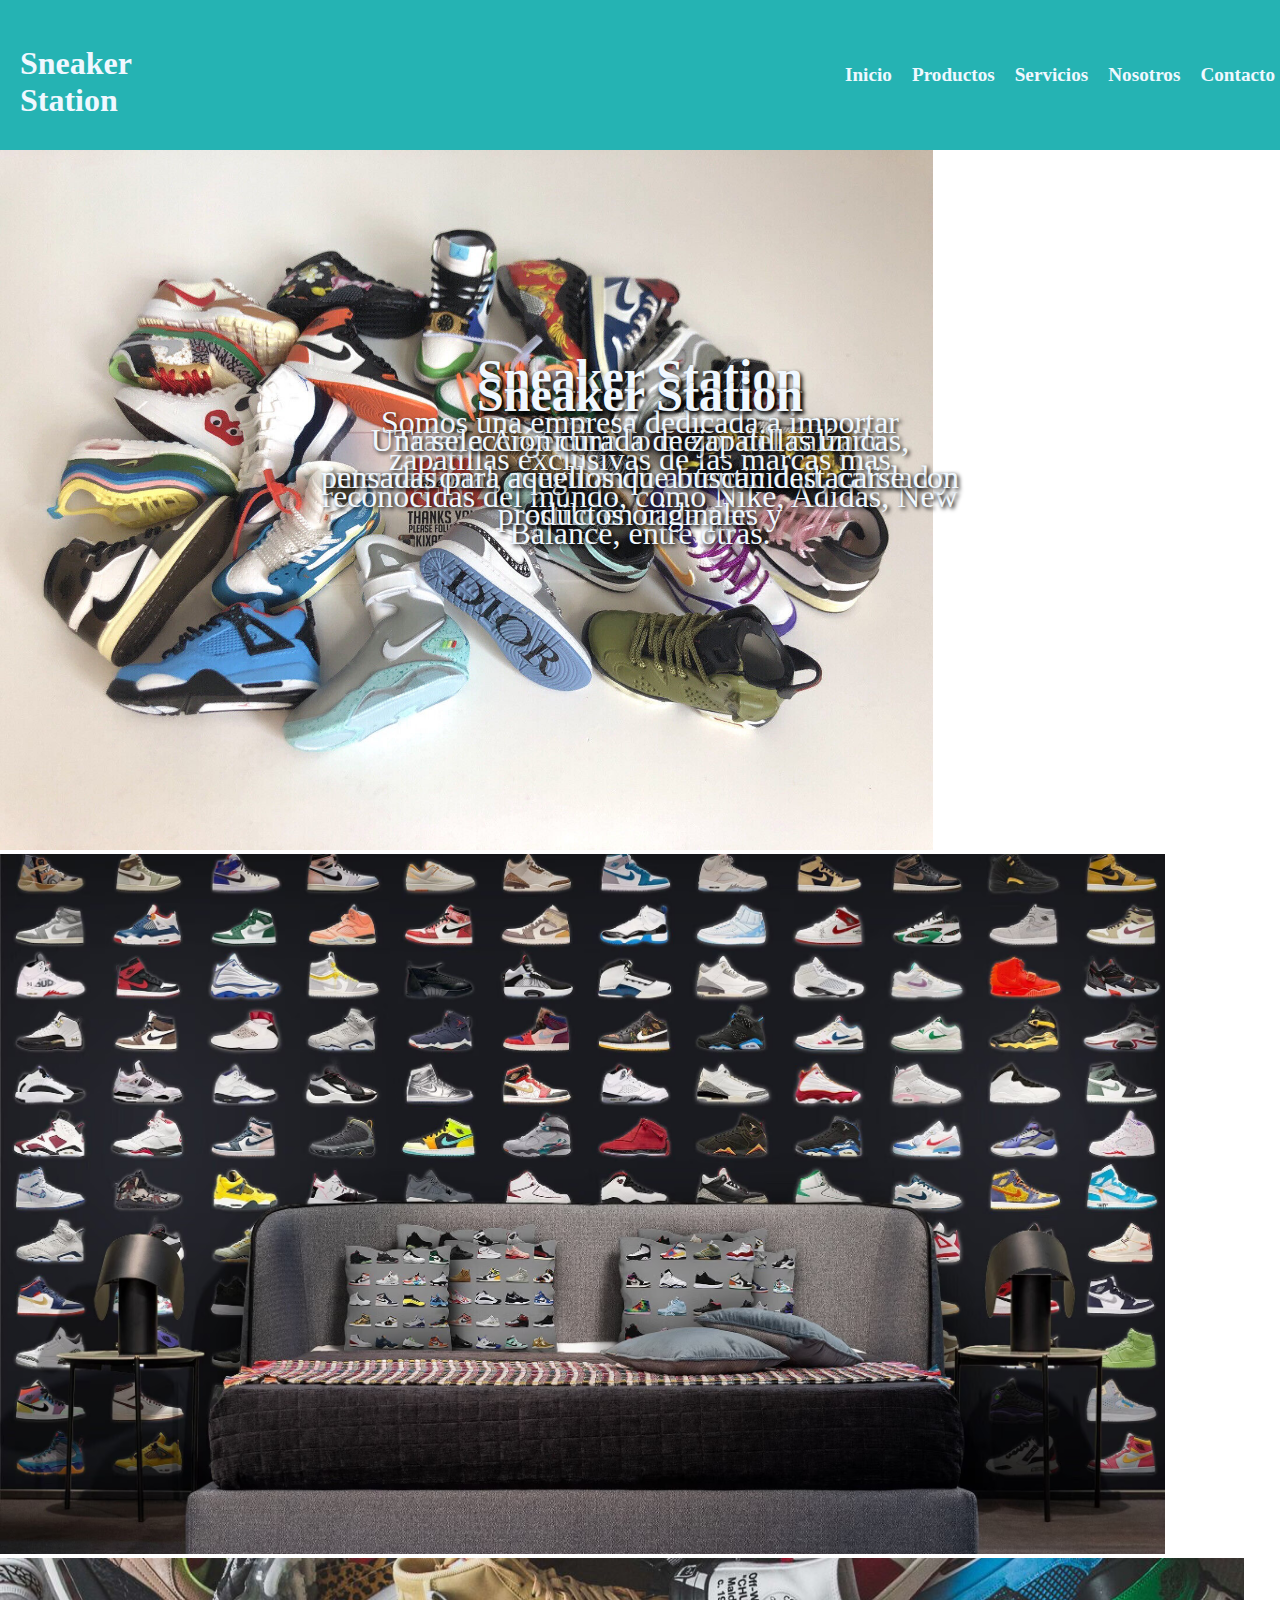
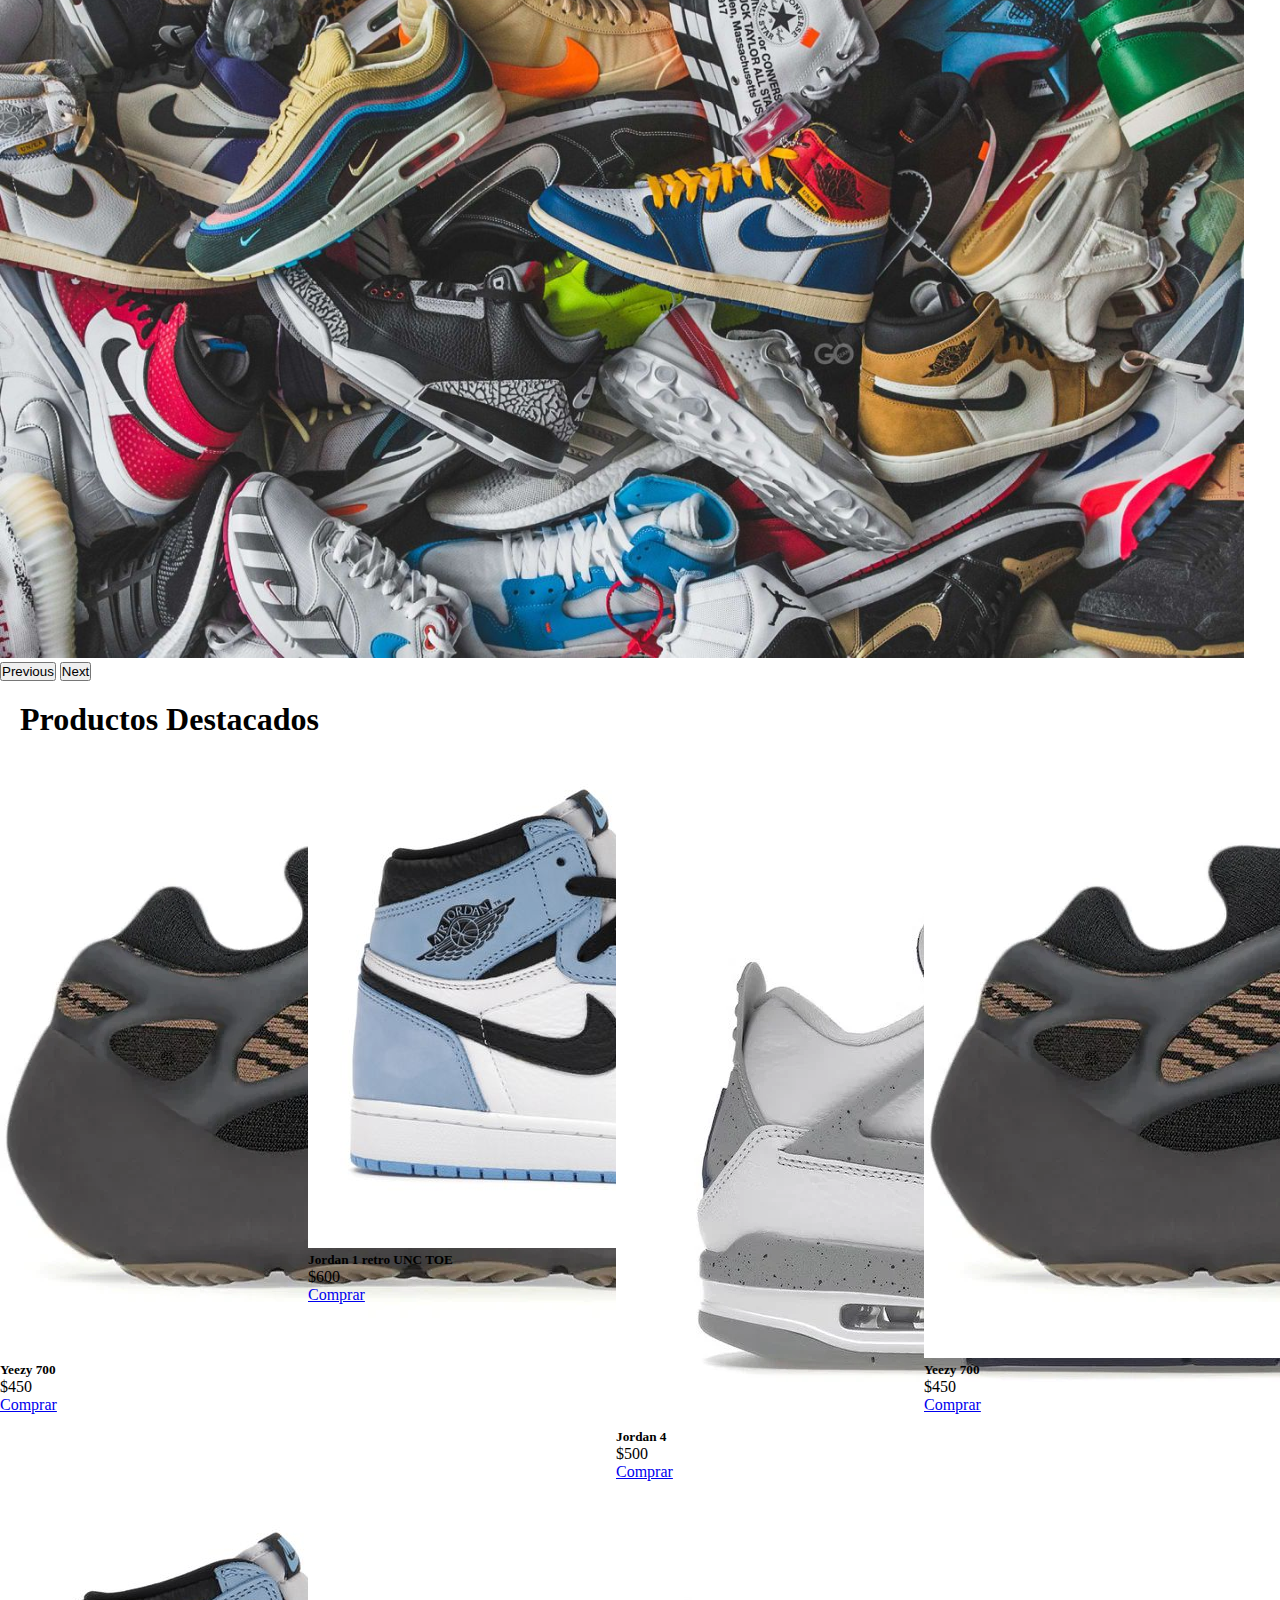
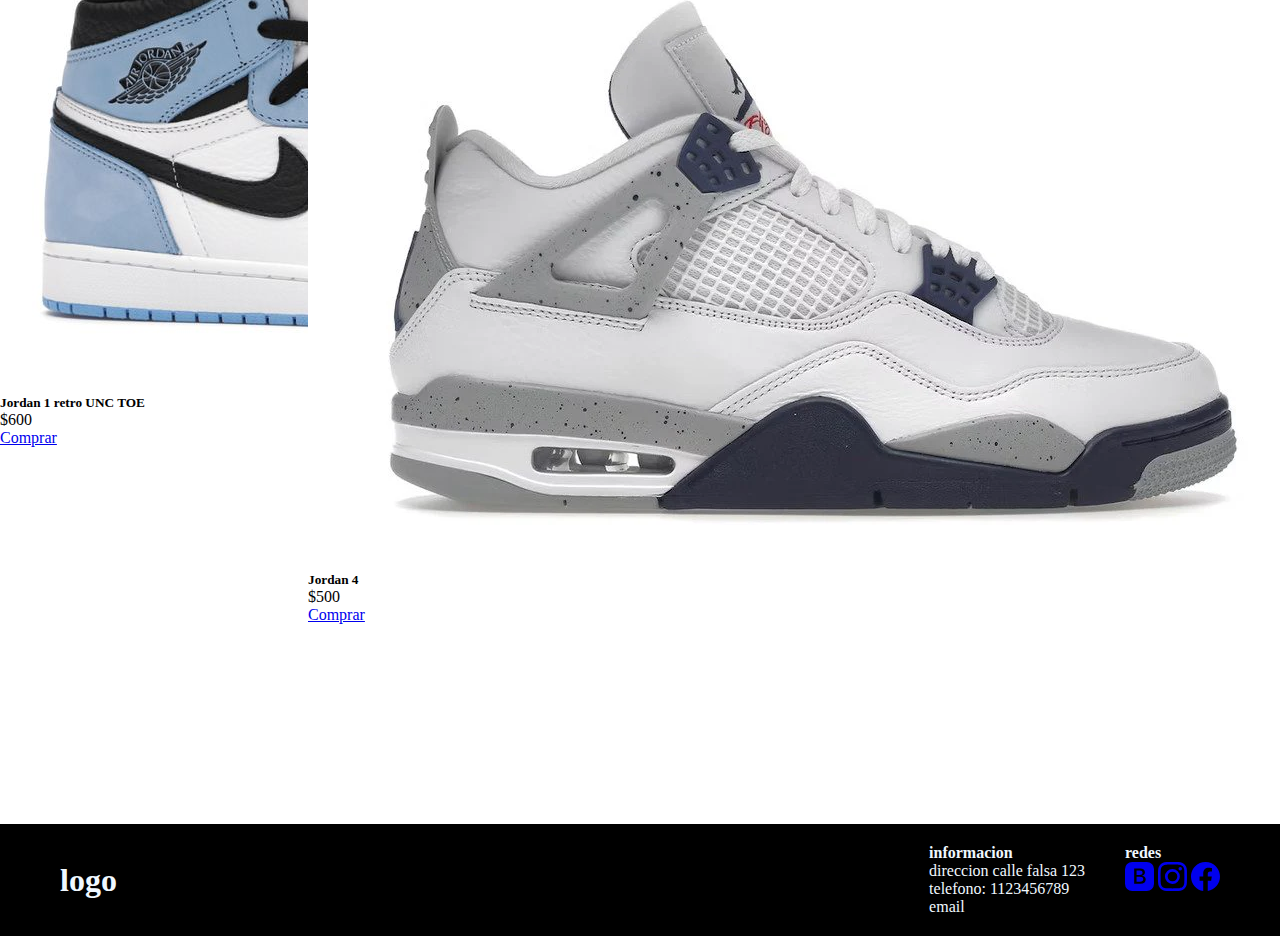
==== commit 6036431a: "cambios eteticos" ====
--- a/index.html
+++ b/index.html
@@ -10,25 +10,24 @@
 </head>
 <body>
 <!-- Esto es el header-->
-    <header class="navegador">
-        <div class="cajaLogo">
-            <h1>Sneaker Station</h1>
-        </div>
-        
-        <div class="cajaLista">
-            <ul class="lista">
-                <li ><a class="boton" href="index.html">Inicio</a></li>
-                <li ><a class="boton" href="pages/productos.html">Productos</a></li>
-                <li ><a class="boton" href="pages/servicios.html">Servicios</a></li>
-                <li ><a class="boton" href="pages/nosotros.html">Nosotros</a></li>
-                <li ><a class="boton" href="pages/contacto.html">Contacto</a></li>
-            </ul>
-        <div class="boton-hamburguesa"> 
-          &#9776;
-        </div>
-    
-        </div>
-    </header>
+<header class="navegador">
+  <div class="cajaLogo">
+      <h1>Sneaker Station</h1>
+  </div>
+
+  <input type="checkbox" id="menu-toggle" class="menu-toggle">
+  <label for="menu-toggle" class="boton-hamburguesa">&#9776;</label>
+
+  <div class="cajaLista">
+      <ul class="lista">
+          <li><a class="boton" href="index.html">Inicio</a></li>
+          <li><a class="boton" href="pages/productos.html">Productos</a></li>
+          <li><a class="boton" href="pages/servicios.html">Servicios</a></li>
+          <li><a class="boton" href="pages/nosotros.html">Nosotros</a></li>
+          <li><a class="boton" href="pages/contacto.html">Contacto</a></li>
+      </ul>
+  </div>
+</header>
     
     
     <div id="carouselExampleControls" class="carousel slide" data-bs-ride="carousel">
@@ -74,8 +73,8 @@
         <img src="./imagenes/YEEZY 700.webp" class="card-img-top" alt="...">
         <div class="card-body">
           <h5 class="card-title">Yeezy 700 </h5>
-          <p class="card-text">Some quick example text to build on the card title and make up the bulk of the card's content.</p>
-          <a href="#" class="btn btn-primary">Go somewhere</a>
+          <p class="card-text">$450</p>
+          <a href="#" class="btn btn-primary">Comprar</a>
         </div>
       </div>
 
@@ -83,8 +82,8 @@
         <img src="./imagenes/Jordan 1 retro UNC TOE.jpg" class="card-img-top" alt="...">
         <div class="card-body">
           <h5 class="card-title">Jordan 1 retro UNC TOE</h5>
-          <p class="card-text">Some quick example text to build on the card title and make up the bulk of the card's content.</p>
-          <a href="#" class="btn btn-primary">Go somewhere</a>
+          <p class="card-text">$600</p>
+          <a href="#" class="btn btn-primary">Comprar</a>
         </div>
       </div>
 
@@ -92,11 +91,40 @@
         <img src="./imagenes/jordan4retromidnightnavyDH6927-140.webp" class="card-img-top" alt="...">
         <div class="card-body">
           <h5 class="card-title">Jordan 4</h5>
-          <p class="card-text">Some quick example text to build on the card title and make up the bulk of the card's content.</p>
-          <a href="#" class="btn btn-primary">Go somewhere</a>
+          <p class="card-text">$500</p>
+          <a href="#" class="btn btn-primary">Comprar</a>
+          
         </div>
       </div>
     
+
+      <div class="card" style="width: 18rem;">
+        <img src="./imagenes/YEEZY 700.webp" class="card-img-top" alt="...">
+        <div class="card-body">
+          <h5 class="card-title">Yeezy 700 </h5>
+          <p class="card-text">$450</p>
+          <a href="#" class="btn btn-primary">Comprar</a>
+        </div>
+      </div>
+
+      <div class="card" style="width: 18rem;">
+        <img src="./imagenes/Jordan 1 retro UNC TOE.jpg" class="card-img-top" alt="...">
+        <div class="card-body">
+          <h5 class="card-title">Jordan 1 retro UNC TOE</h5>
+          <p class="card-text">$600</p>
+          <a href="#" class="btn btn-primary">Comprar</a>
+        </div>
+      </div>
+
+      <div class="card" style="width: 18rem;">
+        <img src="./imagenes/jordan4retromidnightnavyDH6927-140.webp" class="card-img-top" alt="...">
+        <div class="card-body">
+          <h5 class="card-title">Jordan 4</h5>
+          <p class="card-text">$500</p>
+          <a href="#" class="btn btn-primary">Comprar</a>
+          
+        </div>
+      </div>
     </div>
 
 <footer>
--- a/css/style.css
+++ b/css/style.css
@@ -36,6 +36,16 @@
 }
 a:hover{
     color: blueviolet;
+}
+.boton-hamburguesa{
+    display: none;
+    font-size: 24px;
+    cursor: pointer;
+    padding: 15px;
+}
+
+.menu-toggle {
+    display: none;
 }
 
 /*imagen-inicio ESCRITORIO*/
@@ -73,14 +83,10 @@
 .caja-tarjetas{
     display: flex;
     gap: 20px;
-}
-
-.boton-hamburguesa{
-    display: none;
-    font-size: 24px;
-    cursor: pointer;
-    padding: 15px;
-}
+    flex-wrap: wrap;
+}
+
+
 
 .grid{
     display: grid;
@@ -172,14 +178,43 @@
         align-items: center;
     }
 
-    .lista{
+    .lista {
         display: none;
-    }
-
-    .boton-hamburguesa{
-        display:block;
-    }
-    
+        flex-direction: column;
+        gap: 20px;
+        position: absolute;
+        top: 100px;
+        right: 20px;
+        background-color: rgb(0, 0, 0);
+        padding: 20px;
+        border-radius: 8px;
+        z-index: 1;
+    }
+
+    .menu-toggle:checked ~ .cajaLista .lista {
+        display: flex;
+    }
+
+    .boton-hamburguesa {
+        display: block;
+    }
+    
+.footerCaja{
+    display: flex;
+    flex-direction: column;
+}
+
+.caja{
+    width: 600px;
+    display: flex;
+    flex-direction: column;
+    justify-content: center;
+    align-items: center;
+}
+
+  
+
+
 }
 
 /* Media Tablet */
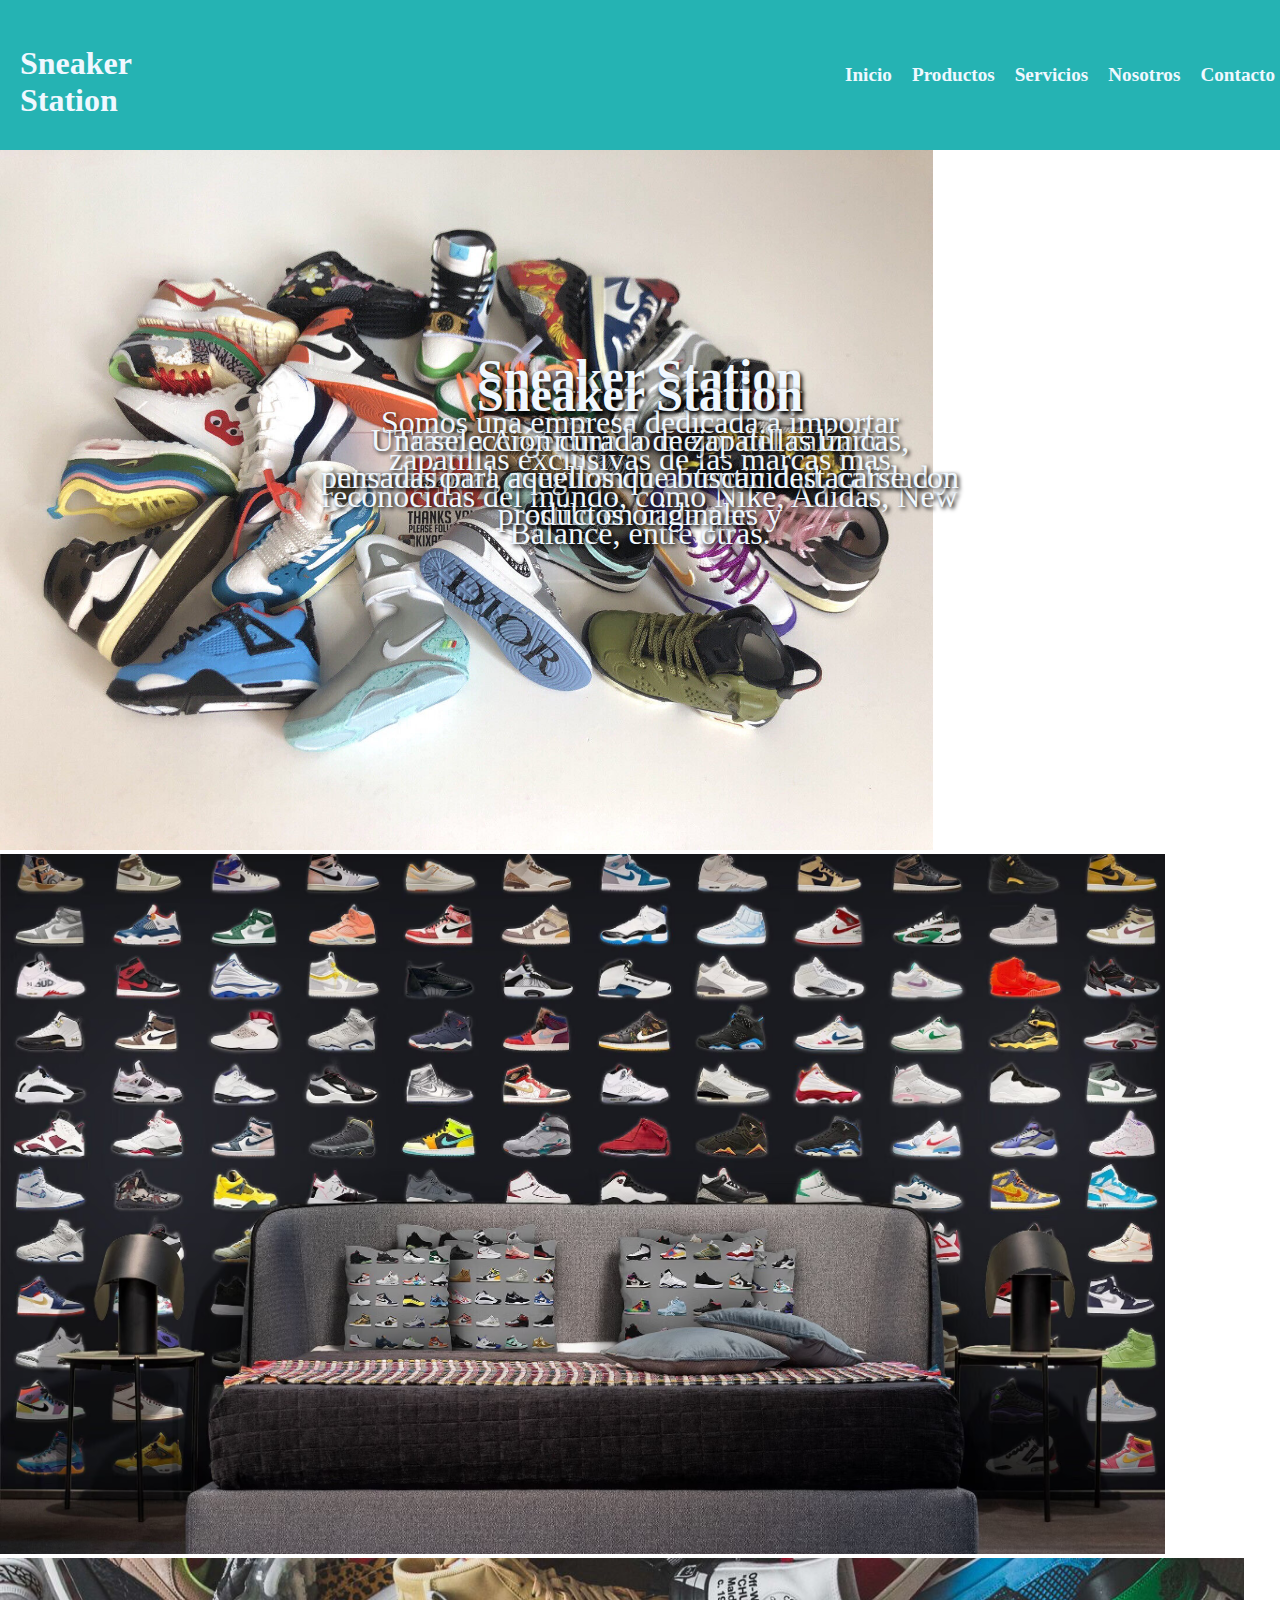
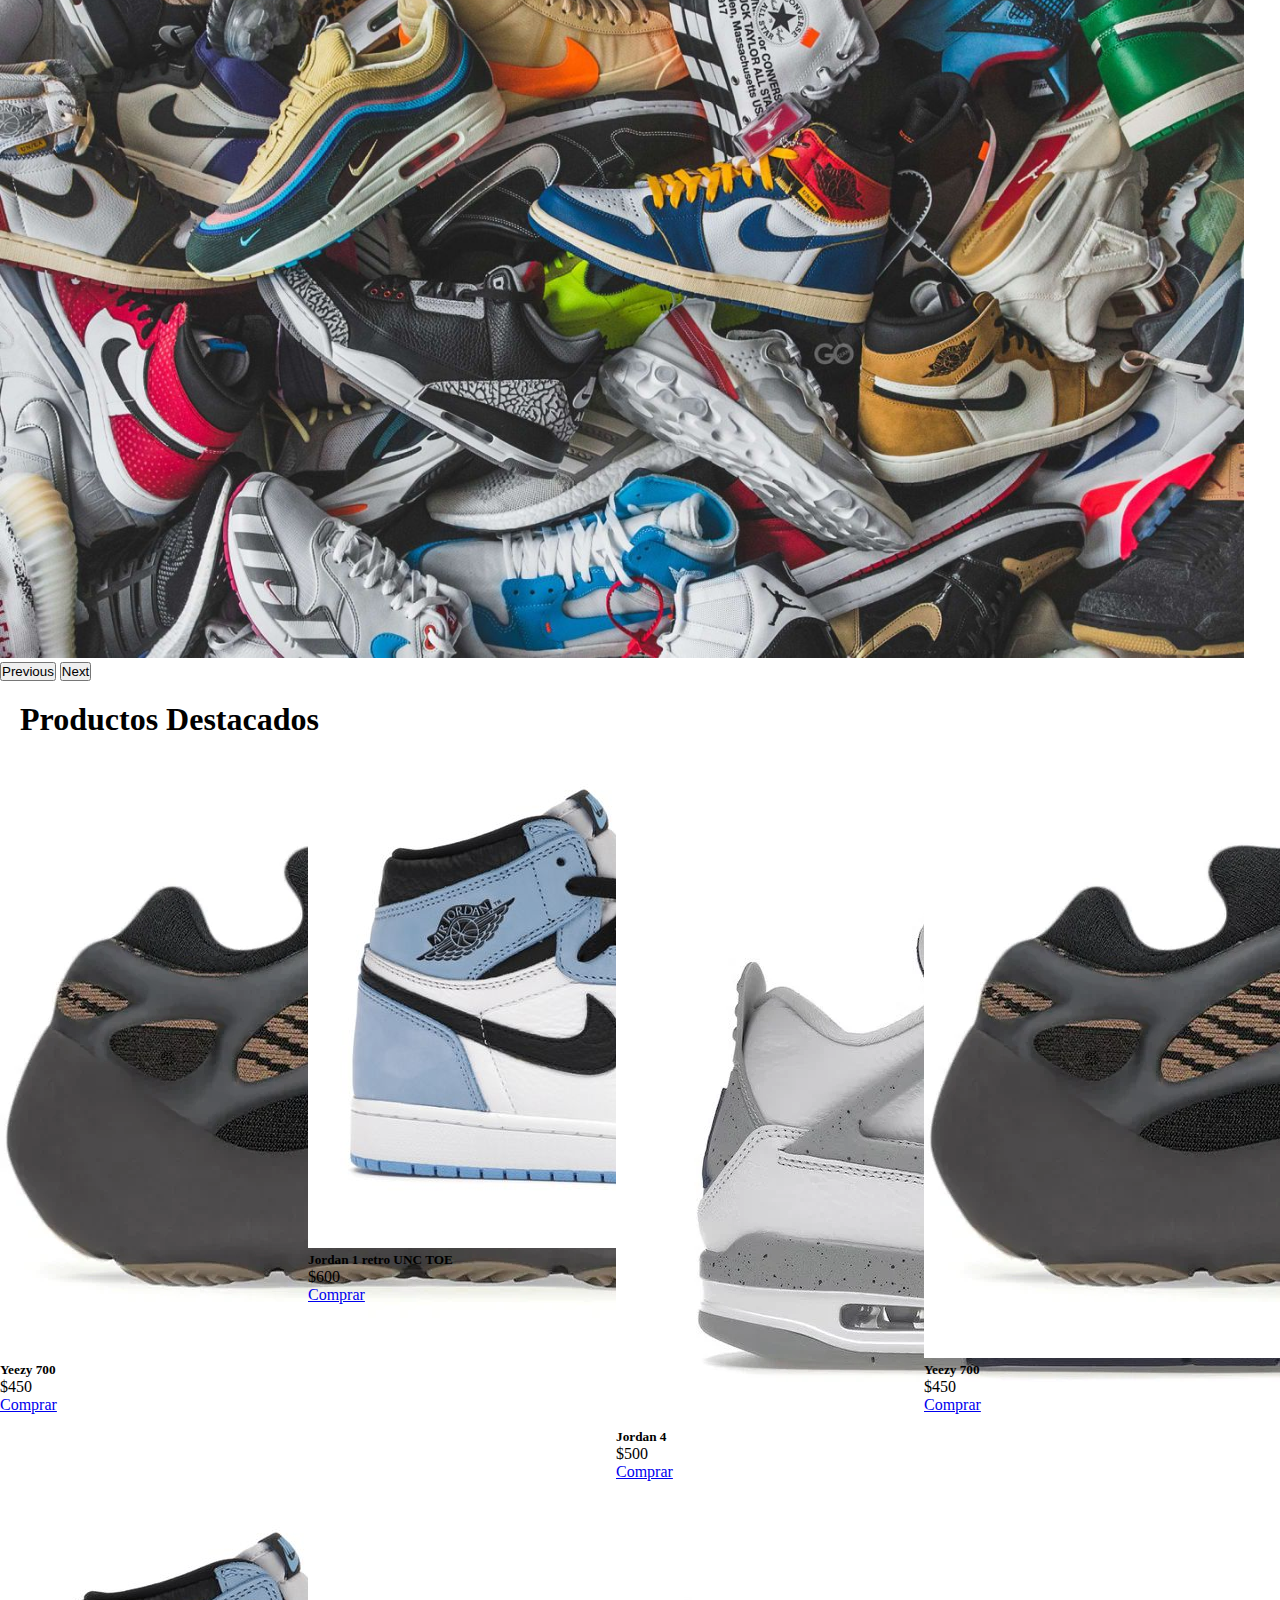
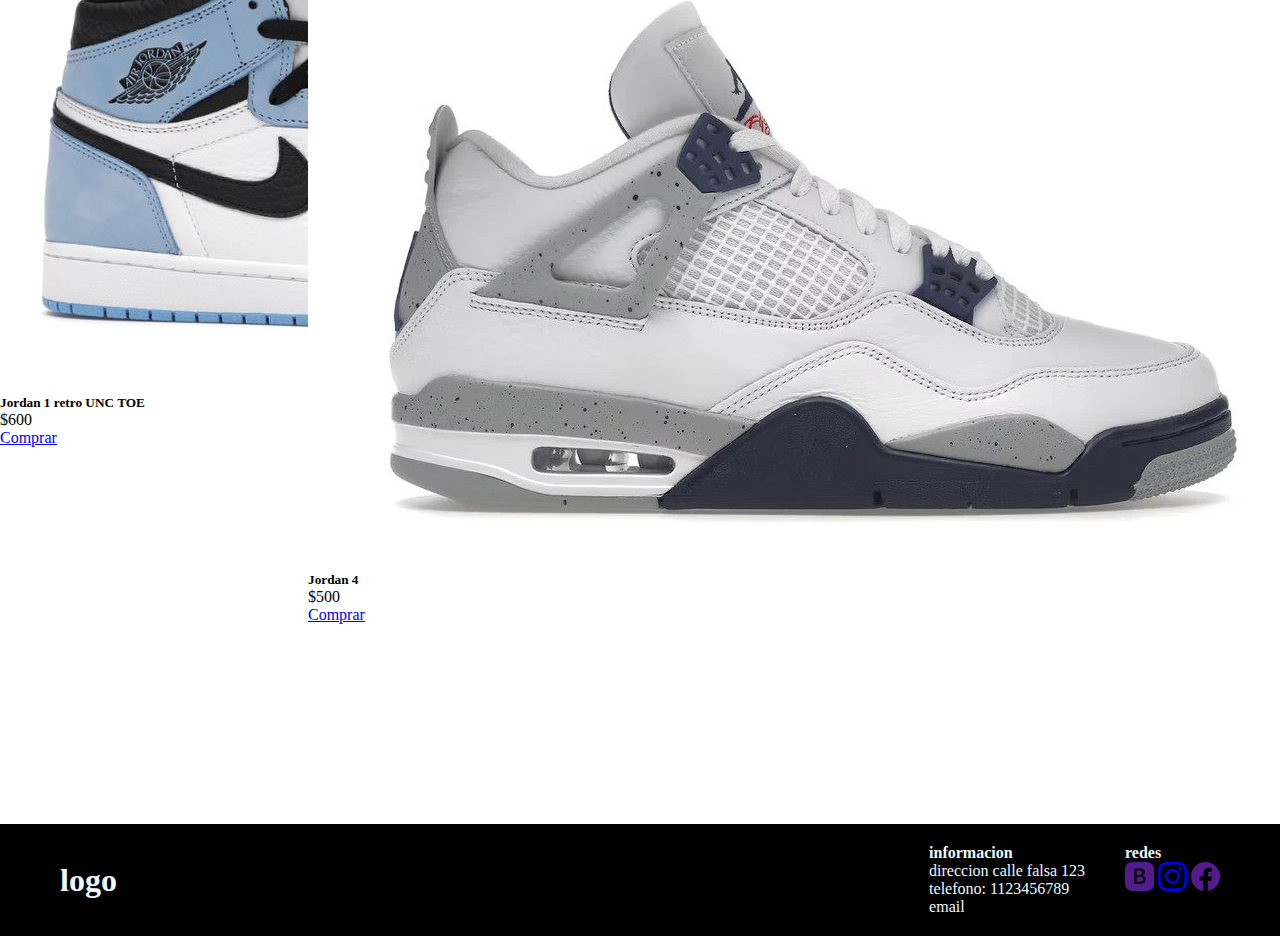
==== commit 6068e1f0: "Entrega final" ====
--- a/index.html
+++ b/index.html
@@ -5,6 +5,8 @@
     <meta name="viewport" content="width=device-width, initial-scale=1.0">
     <title>Inicio</title>
     <link href="https://cdn.jsdelivr.net/npm/bootstrap@5.0.2/dist/css/bootstrap.min.css" rel="stylesheet" integrity="sha384-EVSTQN3/azprG1Anm3QDgpJLIm9Nao0Yz1ztcQTwFspd3yD65VohhpuuCOmLASjC" crossorigin="anonymous">
+    <meta name="keywords" content="sneaker zapatillas moda importaciones tienda ">
+    <meta name="description" content="somos importadores de zapatillas de primera linea">
     <link rel="stylesheet" href="./css/style.css">
     <link rel="stylesheet" href="./css/styleSASS.css">
 </head>
@@ -142,14 +144,14 @@
 <div class="columna">
 <h4>redes</h4>
 <div class="iconos">
-  <a class="animate_animated animate_backInRight " href="https://www.booking.com/hotel/ar/malala-jujuy-hostel.es-ar.html?aid=318615;label=Spanish_Argentina_ES_AR_20153587225-6h15TH8LvM25bNckrW9zZwS107692793425%3Apl%3Ata%3Ap1%3Ap2%3Aac%3Aap%3Aneg%3Afi%3Atidsa-162435869305%3Alp9041031%3Ali%3Adec%3Adm;sid=dc4abcda1e515b5c8eb243166fb2d499;dest_id=-1014053;dest_type=city;dist=0;group_adults=2;group_children=0;hapos=1;hpos=1;no_rooms=1;req_adults=2;req_children=0;room1=A%2CA;sb_price_type=total;sr_order=popularity;srepoch=1647261638;srpvid=b924592210bc0128;type=total;ucfs=1&#hotelTmpl"><svg xmlns="http://www.w3.org/2000/svg" width="29" height="29" fill="currentColor" class="bi bi-bootstrap-fill" viewBox="0 0 16 16">
+  <a class="animate_animated animate_backInRight " href=""><svg xmlns="http://www.w3.org/2000/svg" width="29" height="29" fill="currentColor" class="bi bi-bootstrap-fill" viewBox="0 0 16 16">
     <path d="M6.375 7.125V4.658h1.78c.973 0 1.542.457 1.542 1.237 0 .802-.604 1.23-1.764 1.23H6.375zm0 3.762h1.898c1.184 0 1.81-.48 1.81-1.377 0-.885-.65-1.348-1.886-1.348H6.375v2.725z"/>
     <path d="M4.002 0a4 4 0 0 0-4 4v8a4 4 0 0 0 4 4h8a4 4 0 0 0 4-4V4a4 4 0 0 0-4-4h-8zm1.06 12V3.545h3.399c1.587 0 2.543.809 2.543 2.11 0 .884-.65 1.675-1.483 1.816v.1c1.143.117 1.904.931 1.904 2.033 0 1.488-1.084 2.396-2.888 2.396H5.062z"/>
   </svg></a>
-  <a class="animate_animated animate_backInRight " href="https://www.instagram.com/malalajujuyhostel/"><svg xmlns="http://www.w3.org/2000/svg" width="29" height="29" fill="currentColor" class="bi bi-instagram" viewBox="0 0 16 16">
+  <a class="animate_animated animate_backInRight " href="/"><svg xmlns="http://www.w3.org/2000/svg" width="29" height="29" fill="currentColor" class="bi bi-instagram" viewBox="0 0 16 16">
     <path d="M8 0C5.829 0 5.556.01 4.703.048 3.85.088 3.269.222 2.76.42a3.917 3.917 0 0 0-1.417.923A3.927 3.927 0 0 0 .42 2.76C.222 3.268.087 3.85.048 4.7.01 5.555 0 5.827 0 8.001c0 2.172.01 2.444.048 3.297.04.852.174 1.433.372 1.942.205.526.478.972.923 1.417.444.445.89.719 1.416.923.51.198 1.09.333 1.942.372C5.555 15.99 5.827 16 8 16s2.444-.01 3.298-.048c.851-.04 1.434-.174 1.943-.372a3.916 3.916 0 0 0 1.416-.923c.445-.445.718-.891.923-1.417.197-.509.332-1.09.372-1.942C15.99 10.445 16 10.173 16 8s-.01-2.445-.048-3.299c-.04-.851-.175-1.433-.372-1.941a3.926 3.926 0 0 0-.923-1.417A3.911 3.911 0 0 0 13.24.42c-.51-.198-1.092-.333-1.943-.372C10.443.01 10.172 0 7.998 0h.003zm-.717 1.442h.718c2.136 0 2.389.007 3.232.046.78.035 1.204.166 1.486.275.373.145.64.319.92.599.28.28.453.546.598.92.11.281.24.705.275 1.485.039.843.047 1.096.047 3.231s-.008 2.389-.047 3.232c-.035.78-.166 1.203-.275 1.485a2.47 2.47 0 0 1-.599.919c-.28.28-.546.453-.92.598-.28.11-.704.24-1.485.276-.843.038-1.096.047-3.232.047s-2.39-.009-3.233-.047c-.78-.036-1.203-.166-1.485-.276a2.478 2.478 0 0 1-.92-.598 2.48 2.48 0 0 1-.6-.92c-.109-.281-.24-.705-.275-1.485-.038-.843-.046-1.096-.046-3.233 0-2.136.008-2.388.046-3.231.036-.78.166-1.204.276-1.486.145-.373.319-.64.599-.92.28-.28.546-.453.92-.598.282-.11.705-.24 1.485-.276.738-.034 1.024-.044 2.515-.045v.002zm4.988 1.328a.96.96 0 1 0 0 1.92.96.96 0 0 0 0-1.92zm-4.27 1.122a4.109 4.109 0 1 0 0 8.217 4.109 4.109 0 0 0 0-8.217zm0 1.441a2.667 2.667 0 1 1 0 5.334 2.667 2.667 0 0 1 0-5.334z"/>
   </svg></a>
-  <a class="animate_animated animate_backInRight " href="https://www.facebook.com/search/top?q=malala%20jujuy"><svg xmlns="http://www.w3.org/2000/svg" width="29" height="29" fill="currentColor" class="bi bi-facebook" viewBox="0 0 16 16">
+  <a class="animate_animated animate_backInRight " href=""><svg xmlns="http://www.w3.org/2000/svg" width="29" height="29" fill="currentColor" class="bi bi-facebook" viewBox="0 0 16 16">
     <path d="M16 8.049c0-4.446-3.582-8.05-8-8.05C3.58 0-.002 3.603-.002 8.05c0 4.017 2.926 7.347 6.75 7.951v-5.625h-2.03V8.05H6.75V6.275c0-2.017 1.195-3.131 3.022-3.131.876 0 1.791.157 1.791.157v1.98h-1.009c-.993 0-1.303.621-1.303 1.258v1.51h2.218l-.354 2.326H9.25V16c3.824-.604 6.75-3.934 6.75-7.951z"/>
   </svg></a>
 
--- a/css/style.css
+++ b/css/style.css
@@ -204,13 +204,21 @@
     flex-direction: column;
 }
 
-.caja{
-    width: 600px;
-    display: flex;
-    flex-direction: column;
-    justify-content: center;
-    align-items: center;
-}
+
+
+.services .service-items{
+    flex-direction: column;
+}
+
+.services .service-items .service-item{
+    width: 100%;
+    margin-bottom: 20px;
+}
+
+.services .caja{
+    padding: 10px;
+}
+
 
   
 
